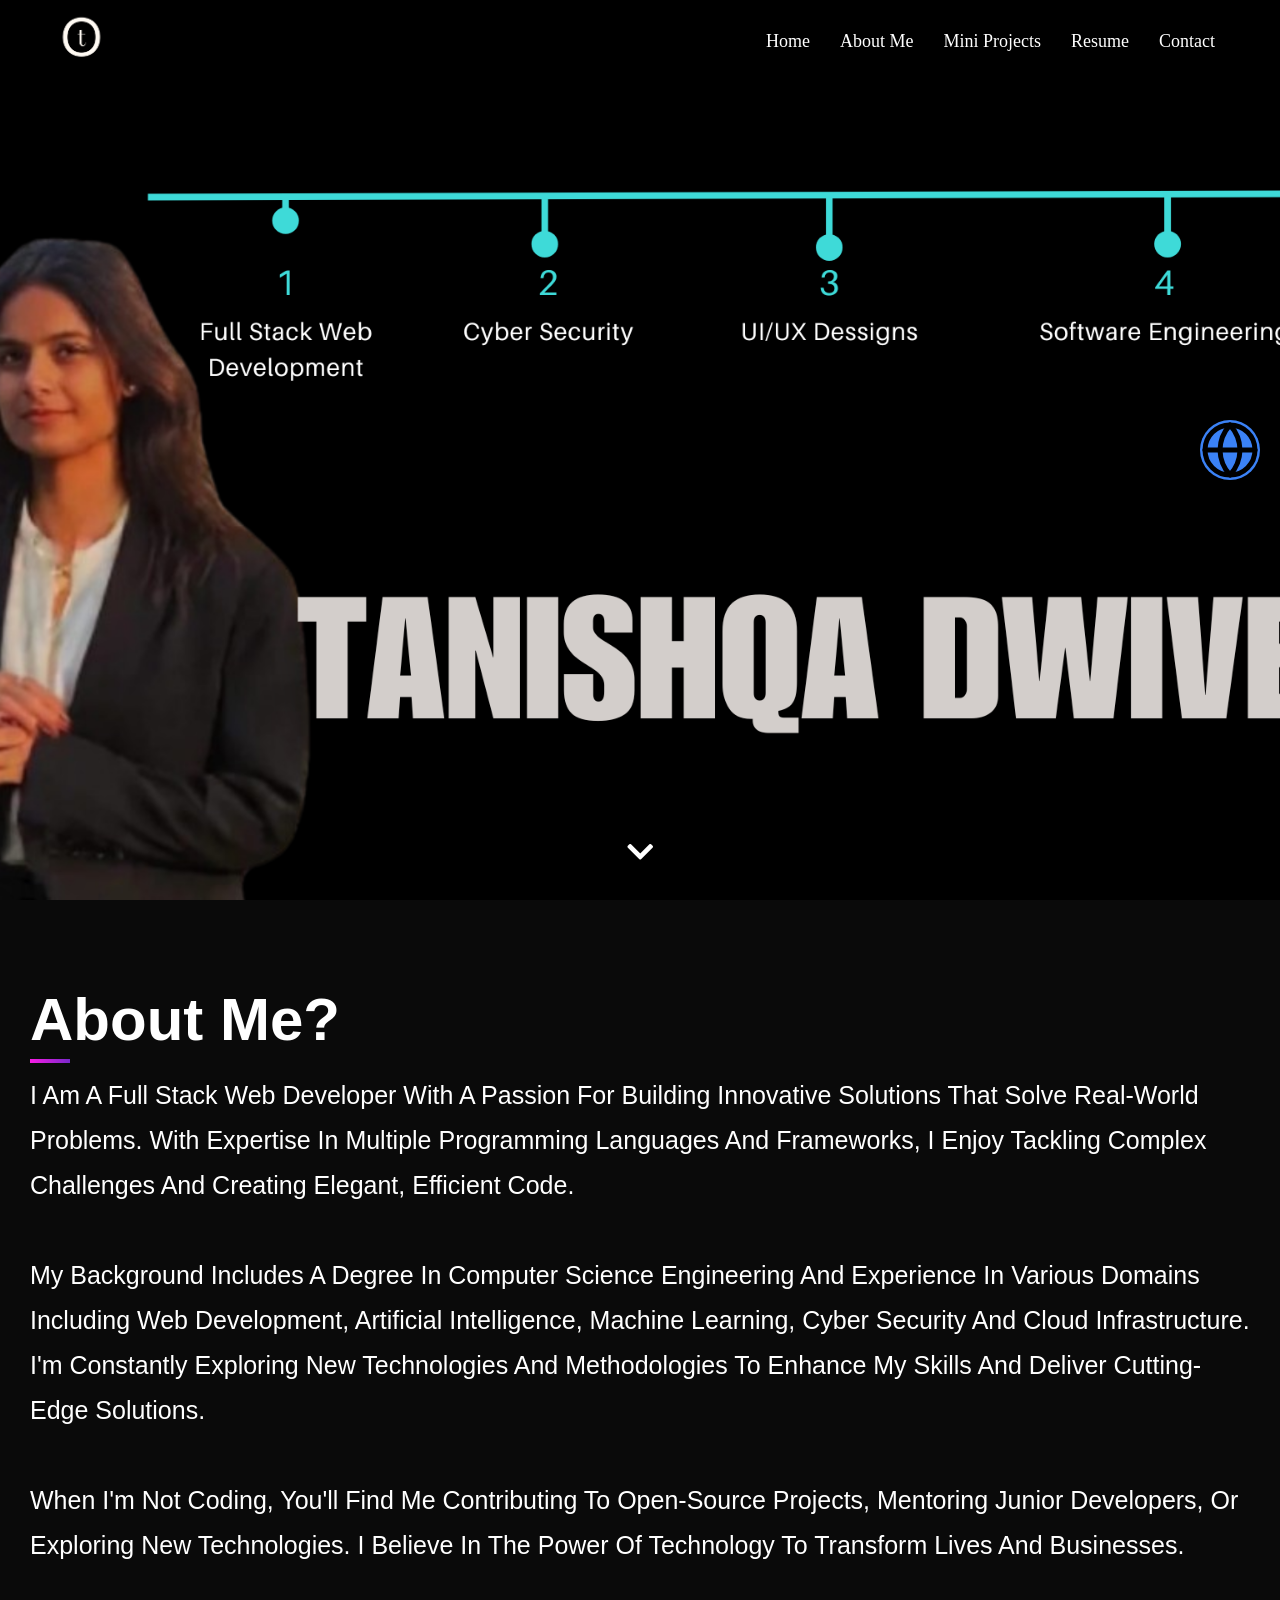
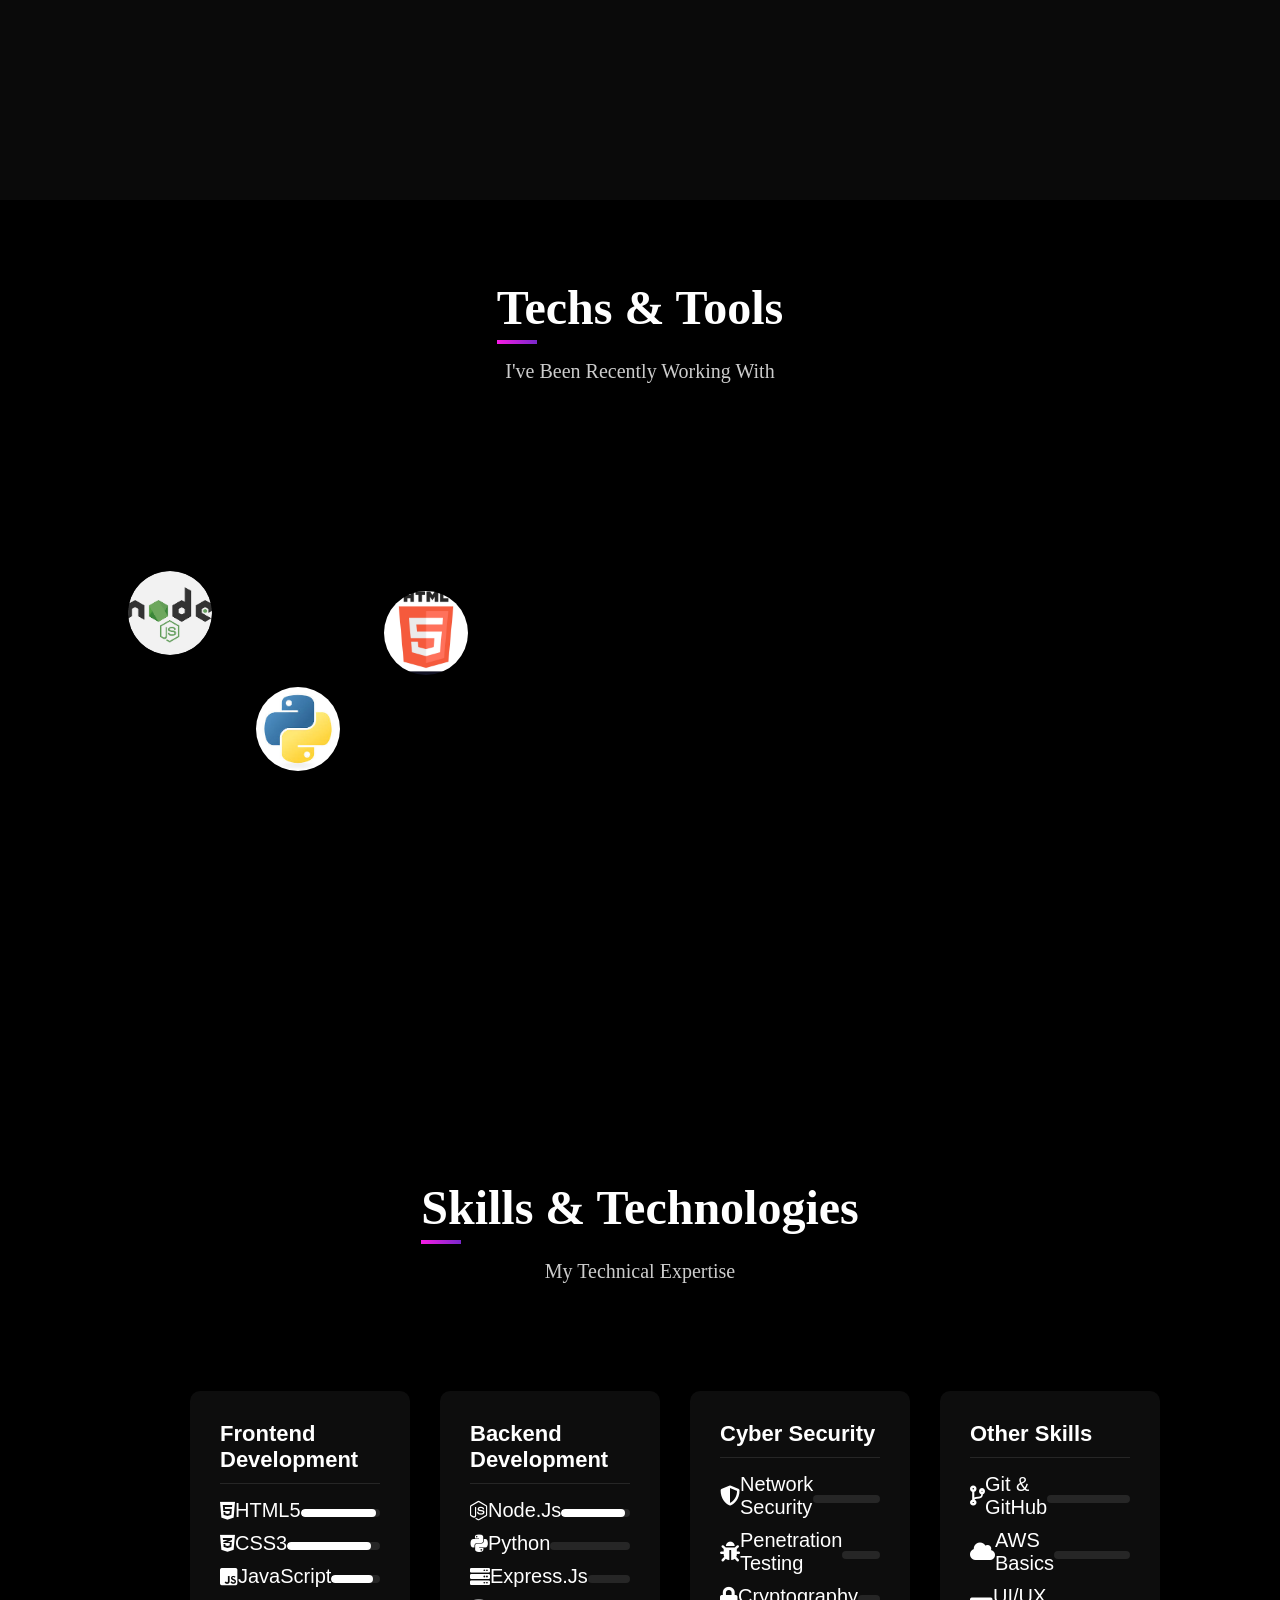
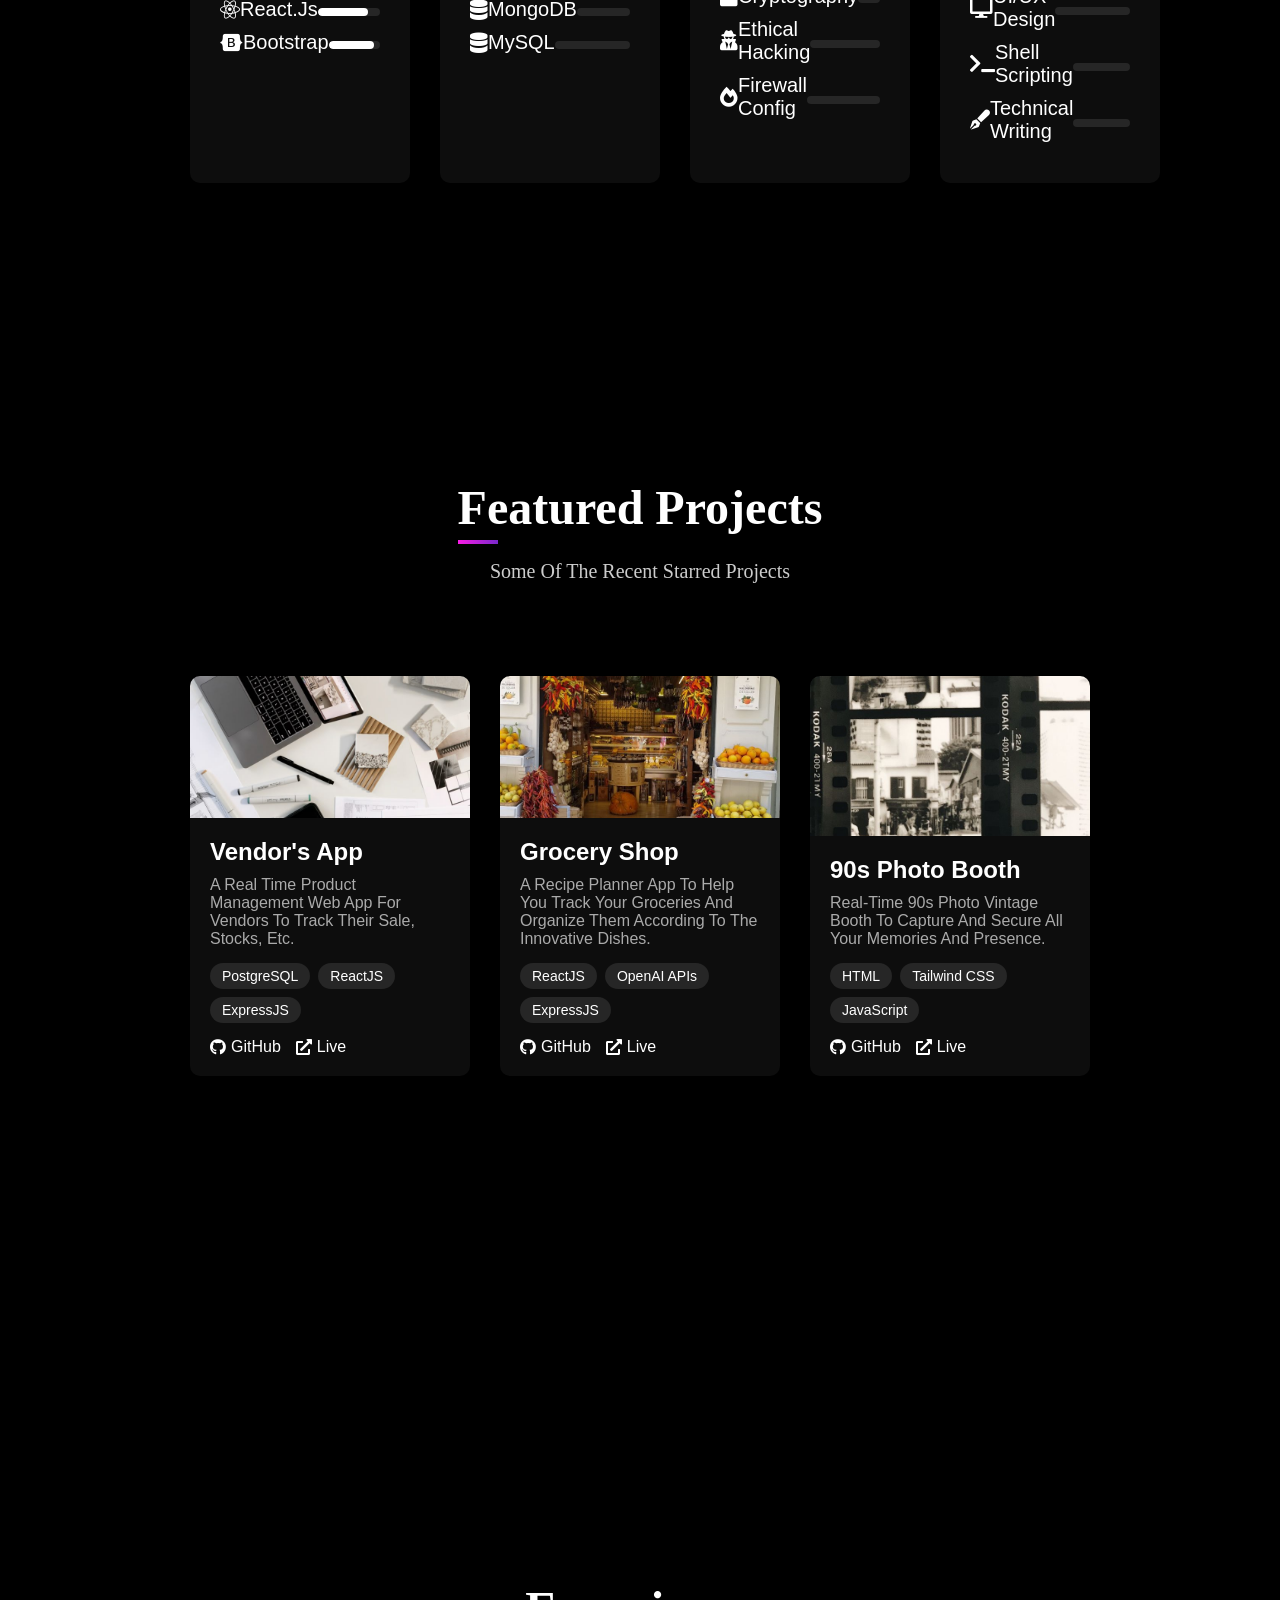
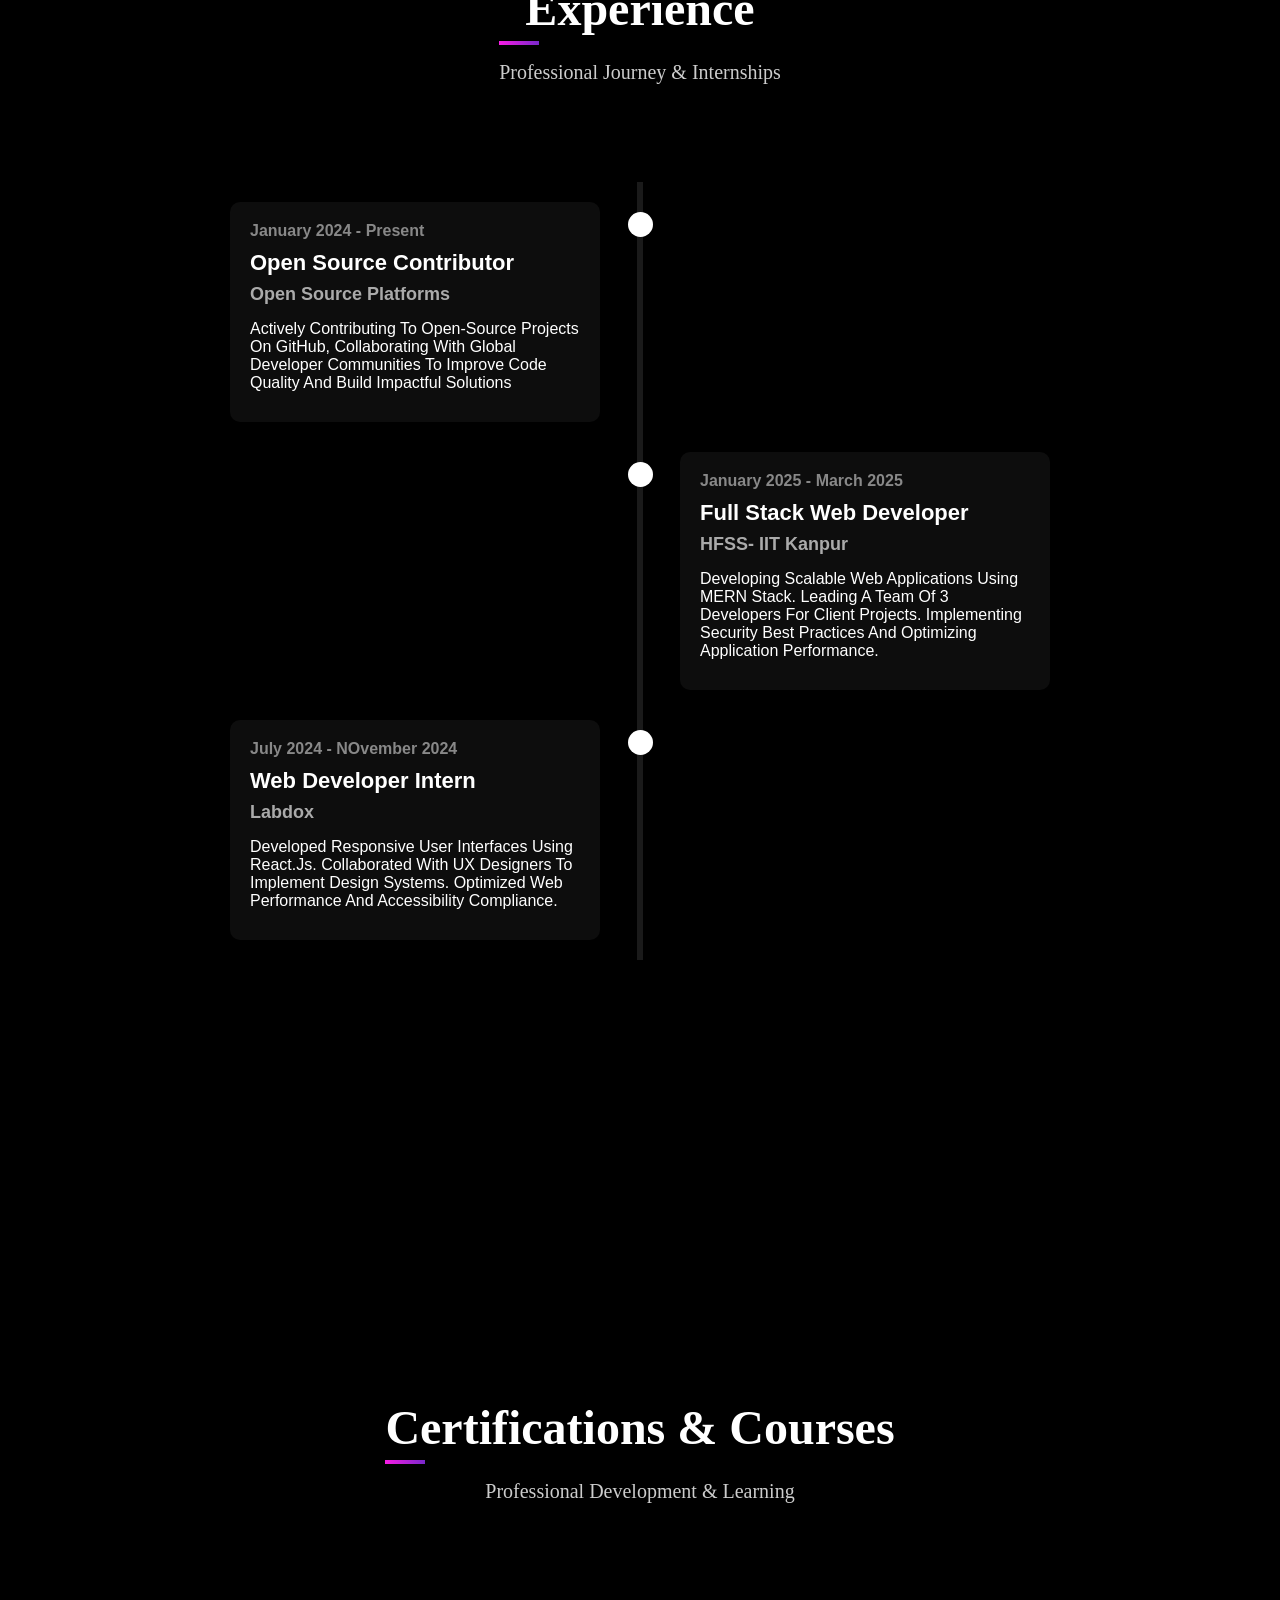
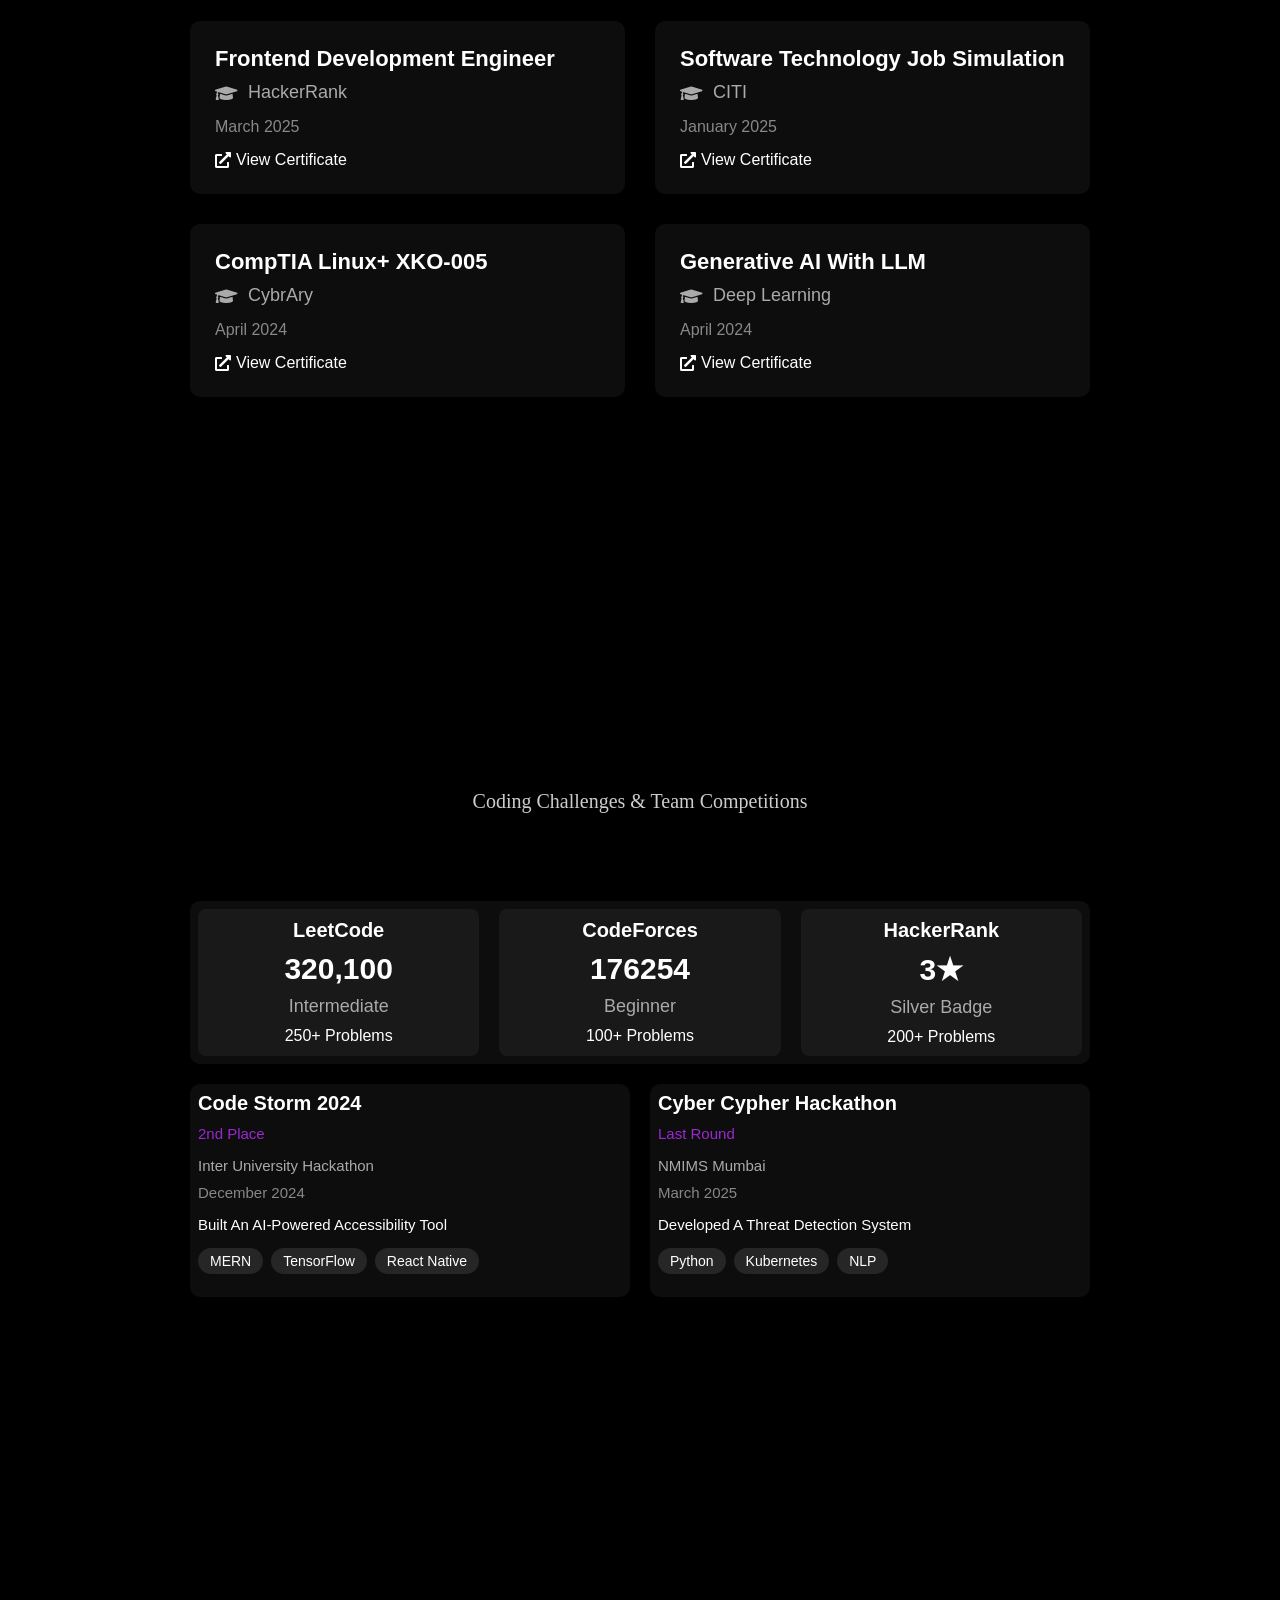
==== index.html @ 9877b894 "first" ====
<!DOCTYPE html> 
<html lang="en"> 
<head> 
<meta charset="UTF-8"> 
<meta name="viewport" content="width=device-width, initial-scale=1.0"> 
<title>Portfolio - Creative Developer</title> 
<link href="https://cdnjs.cloudflare.com/ajax/libs/font-awesome/5.15.4/css/all.min.css" rel="stylesheet"> 
<style> 
/* Reset and Base Styles */ 
:root { 
    --primary-color: #ffffff; 
    --accent-color: #ffffff; 
    --text-color: #ffffff; 
    --background-color: #000000; 
} 
* { 
    margin: 0; 
    padding: 0; 
    box-sizing: border-box; 
    transition: all 0.2s linear; 
    text-transform: capitalize; 
} 
html, body { 
    margin: 0; 
    padding: 0; 
    background-color: var(--background-color); 
    scroll-behavior: smooth; 
    font-family: 'Arial', sans-serif; 
    height: auto;
    /* overflow-x: hidden; */
    /* overflow-y: auto; */
    /* overflow-y: scroll; */
} 
body { 
    /* overflow-x: hidden;  */
    display: flex; 
    min-height: 100vh;
    flex-direction: column; 
    margin: 0;
    
} 

html { 
    font-size: 62.5%; 
    scroll-snap-type: y mandatory; 
} 
/* Sections */ 
section { 
    height: 100vh; 
    scroll-snap-align: start; 
    scroll-snap-stop: always; 
    display: flex; 
    justify-content: center; 
    align-items: center; 
    position: relative; 
    /* overflow: hidden;  */
} 
/* Navigation */ 
.header { 
    position: fixed; 
    top: 0; 
    left: 0; 
    width: 100%; 
    z-index: 1000; 
    background-color: rgba(0,0,0,0.7); 
} 
.navbar { 
    display: flex; 
    justify-content: space-between; 
    align-items: center; 
    padding: 1rem 5rem; 
} 
.logo img { 
    height: 6rem; 
    transition: transform 0.3s; 
} 
.logo img:hover { 
    transform: scale(1.1); 
} 
.nav-links { 
    display: flex; 
    list-style: none; 
} 
.nav-links li { 
    margin: 0 1.5rem; 
} 
.nav-links a { 
    color: var(--text-color); 
    text-decoration: none; 
    font-size: 1.8rem; 
    font-family: serif; 
    transition: color 0.3s; 
} 
.nav-links a:hover { 
    color: var(--accent-color); 
} 
/* Home Section */ 
.home-section { 
    background: url('on.png') no-repeat center center; 
    background-size: cover; 
    position: relative; 
} 
.scroll-indicator { 
    position: absolute; 
    bottom: 3rem; 
    left: 50%; 
    transform: translateX(-50%); 
    font-size: 3rem; 
    color: white; 
    cursor: pointer; 
    animation: bounce 2s infinite; 
} 
@keyframes bounce { 
    0%, 20%, 50%, 80%, 100% { transform: translateY(0); } 
    40% { transform: translateY(-10px); } 
    60% { transform: translateY(-5px); } 
} 

/*about me section*/
.aboutme {
  background-color: #0a0a0a;
  color: white;
  padding: 6rem 3rem;
  display: flex;
  flex-direction: column;
  justify-content: flex-start;
  align-items: flex-start;
  min-height: 100vh;
  font-family: Arial, Helvetica, sans-serif;
}

.section-heading {
  font-size: 6rem;
  font-weight: bold;
  margin-bottom: 1rem;
  margin-top: 2.5rem;
  position: relative;
}

.section-heading::after {
  content: "";
  display: block;
  width: 4rem;
  height: 4px;
  background: linear-gradient(to right, #f81ce5, #7928ca);
  margin-top: 0.5rem;
}

.about-text {
  font-size: 2.5rem;
  line-height: 1.8;
  /* max-width: 800px; */
}

.tech-section { 
    display: flex; 
    flex-direction: column; 
    justify-content: flex-start; 
    align-items: center; 
    padding-top: 80px; 
    background-color: var(--background-color); 
} 
.tech-title { 
    color: var(--text-color); 
    font-size: 4.8rem; 
    font-family: serif; 
    margin-bottom: 1.6rem; 
    opacity: 0; 
    transition: opacity 1s ease; 
} 

.tech-title::after {
  content: "";
  display: block;
  width: 4rem;
  height: 4px;
  background: linear-gradient(to right, #f81ce5, #7928ca);
  margin-top: 0.5rem;
}
.tech-subtitle { 
    color: #ccc; 
    font-size: 2rem; 
    font-family: serif; 
    margin-bottom: 4.8rem; 
    opacity: 0; 
    transition: opacity 1s ease; 
    transition-delay: 0.3s; 
} 
.show { 
    opacity: 1; 
} 
.icons-container { 
    position: relative; 
    height: 40rem; 
    width: 100%; 
    margin-top: 6rem; 
} 
.tech-icon { 
    position: absolute; 
    width: 8.4rem; 
    height: 8.4rem; 
    border-radius: 50%; 
    display: flex; 
    align-items: center; 
    justify-content: center; 
    transform: scale(0); 
    opacity: 0; 
} 
.tech-icon img { 
    width: 100%; 
    height: 100%; 
    border-radius: 50%; 
    object-fit: cover; 
} 
@keyframes popIn { 
    0% { transform: scale(0); opacity: 0; } 
    60% { transform: scale(1.2); opacity: 0.8; } 
    100% { transform: scale(1); opacity: 1; } 
} 
.pop { 
    animation: popIn 0.5s forwards; 
} 
.spinning-logo-container { 
    position: fixed; 
    top: 50%; 
    right: 20px; 
    transform: translateY(-50%); 
    z-index: 1000; 
    display:flex; 
    align-items: center; 
    gap: 20px; 
} 
.spinning-logo { 
    width: 60px; 
    height: 60px; 
    background-color: #3B82F6; 
    border-radius: 50%; 
    display: flex; 
    justify-content: center; 
    align-items: center; 
    cursor: pointer; 
    transition: transform 0.3s ease; 
    animation: spin 10s linear infinite; 
} 
.spinning-logo:hover { 
    transform: scale(1.1); 
} 
.dropdown-menu { 
    position: absolute; 
    right: 120%; 
    background-color: white; 
    border: 1px solid #E5E7EB; 
    border-radius: 8px; 
    box-shadow: 0 4px 6px rgba(0,0,0,0.1); 
    width: 250px; 
    padding: 10px; 
    opacity: 0; 
    visibility: hidden; 
    transition: opacity 0.3s ease, visibility 0.3s; 
} 
.spinning-logo-container:hover .dropdown-menu { 
    display: block; 
    opacity: 1; 
    visibility: visible; 
} 
.dropdown-menu button { 
    display: block; 
    width: 100%; 
    padding: 15px 20px; 
    margin: 5px 0; 
    border: none; 
    border-radius: 5px; 
    background-color: #f8f9fa; 
    color: #333; 
    font-size: 16px; 
    cursor: pointer; 
    transition: background-color 0.3s ease; 
} 
.dropdown-menu button:hover { 
    background-color: #e9ecef; 
} 
@keyframes spin { 
    from { rotate: 0deg; } 
    to { rotate: 360deg; } 
} 
.spinning-logo { 
    animation: spin 10s linear infinite; 
} 
.spinning-logo:hover { 
    transform: scale(1.1); 
}

/* New styles for additional sections */
.skills-section,
.projects-section,
.certifications-section{
    display: flex;
    flex-direction: column;
    justify-content: flex-start;
    align-items: center;
    padding-top: 80px;
    background-color: var(--background-color);
    margin-top: auto;
    margin-bottom: auto;
}

.experience-section {
    display: flex;
    flex-direction: column;
    align-items: center;
    padding-top: 120px;
    padding-bottom: 120px; /* Increased bottom padding */
    background-color: var(--background-color);
    width: 100%;
    min-height: auto; 
    overflow: visible;
    min-height: 180vh;
}

.competitions-section {
    display: flex;
    flex-direction: column;
    justify-content: flex-start;
    align-items: center;
    padding: 5rem 2rem; /* Add side padding for responsiveness */
    background-color: var(--background-color);
    padding-top: 90px;
    width: 100%;
    min-height: 120vh; /* Ensure full screen height */
    box-sizing: border-box;
}

.section-content {
    width: 100%;
    max-width: 1200px;
    display: flex;
    flex-direction: column;
    color: var(--text-color);
}

.skills-container {
    display: flex;
    justify-content: center;
    align-items: center;
    padding: 2rem;
}

.skills-grid {
    display: grid;
    grid-template-columns: repeat(4, minmax(220px, 1fr));
    gap: 3rem;
    /* margin-top: 2rem; */
    margin: 2rem auto; /* auto centers it horizontally */
    max-width: 1200px;
    width: 100%;
}

.skill-category {
    background: rgba(255, 255, 255, 0.05);
    border-radius: 1rem;
    padding: 3rem;
    transition: transform 0.3s;
}

.skill-category:hover {
    transform: translateY(-5px);
    box-shadow: 0 10px 20px rgba(204, 7, 178, 0.2);
}

.skill-category h3 {
    font-size: 2.2rem;
    margin-bottom: 1.5rem;
    border-bottom: 1px solid rgba(255,255,255,0.1);
    padding-bottom: 1rem;
}

.skill-list {
    list-style: none;
}

.skill-list li {
    font-size: 2rem;
    margin: 1rem 0;
    display: flex;
    align-items: center;
}

.skill-list li i {
    /* margin-right: 1rem; */
    color: var(--accent-color);
}

.project-grid {
    display: grid;
    grid-template-columns: repeat(3, 1fr);
    gap: 3rem;
    margin-top: 0.5rem;
    margin-bottom: 5rem;
}

.project-card {
    background: rgba(255, 255, 255, 0.05);
    border-radius: 1rem;
    overflow: hidden;
    transition: transform 0.3s;
    height: 40rem;
    display: flex;
    flex-direction: column;
}

.project-card:hover {
    transform: scale(1.03);
    box-shadow: 0 0 25px rgba(255, 0, 0, 0.2);
    transition: transform 0.8s ease, box-shadow 0.8s ease;
}

.project-image {
    height: 20rem;
    overflow: hidden;
}

.project-image img {
    width: 100%;
    height: 100%;
    object-fit: cover;
    transition: transform 0.5s;
}

.project-card:hover .project-image img {
    transform: scale(1.1);
}

.project-info {
    padding: 2rem;
    flex-grow: 1;
    display: flex;
    flex-direction: column;
}

.project-title {
    font-size: 2.4rem;
    margin-bottom: 1rem;
}

.project-description {
    font-size: 1.6rem;
    color: #aaa;
    margin-bottom: 1.5rem;
    flex-grow: 1;
}

.project-tech {
    display: flex;
    flex-wrap: wrap;
    gap: 0.8rem;
}

.tech-tag {
    background: rgba(255, 255, 255, 0.1);
    border-radius: 2rem;
    padding: 0.5rem 1.2rem;
    font-size: 1.4rem;
}

.project-links {
    margin-top: 1.5rem;
    display: flex;
    gap: 1.5rem;
}

.project-links a {
    color: var(--accent-color);
    font-size: 1.6rem;
    text-decoration: none;
    display: flex;
    align-items: center;
}

.project-links a i {
    margin-right: 0.5rem;
}

.cert-grid {
    display: grid;
    grid-template-columns: repeat(2, 1fr);
    gap: 3rem;
    margin-top: 3rem;
}

.cert-card {
    background: rgba(255, 255, 255, 0.05);
    border-radius: 1rem;
    padding: 2.5rem;
    transition: transform 0.3s;
    display: flex;
    flex-direction: column;
}

.cert-card:hover {
    transform: translateY(-5px);
    box-shadow: 0 10px 20px rgba(0, 0, 0, 0.2);
}

.cert-title {
    font-size: 2.2rem;
    margin-bottom: 1rem;
}

.cert-issuer {
    font-size: 1.8rem;
    color: #aaa;
    margin-bottom: 1.5rem;
    display: flex;
    align-items: center;
}

.cert-issuer i {
    margin-right: 1rem;
}

.cert-date {
    font-size: 1.6rem;
    color: #888;
    margin-bottom: 1.5rem;
}

.cert-link {
    margin-top: auto;
}

.cert-link a {
    color: var(--accent-color);
    font-size: 1.6rem;
    text-decoration: none;
    display: flex;
    align-items: center;
}

.cert-link a i {
    margin-right: 0.5rem;
}

.timeline {
    position: relative;
    max-width: 1200px;
    margin: 4rem auto 0;
    margin-top: 1rem;
}

.timeline::after {
    content: '';
    position: absolute;
    width: 0.6rem;
    background-color: rgba(255, 255, 255, 0.1);
    top: 0;
    bottom: 0;
    left: 50%;
    margin-left: -0.3rem;
}

.timeline-item {
    padding: 1rem 4rem;
    position: relative;
    width: 50%;
    opacity: 0;
    transform: translateX(-30px);
    transition: all 0.5s ease;
    margin-bottom: 1rem;
    margin-top: 1rem;
}

.timeline-item.show-timeline {
    opacity: 1;
    transform: translateX(0);
}

.timeline-item::after {
    content: '';
    position: absolute;
    width: 2.5rem;
    height: 2.5rem;
    background-color: var(--accent-color);
    border-radius: 50%;
    top: 2rem;
    bottom: auto;
    z-index: 1;
}

.timeline-item.left {
    left: 0;
    transform: translateX(0);
}

.timeline-item.right {
    left: 50%;
    transform: translateX(0);
}

.timeline-item.left::after {
    right: -1.25rem;
}

.timeline-item.right::after {
    left: -1.25rem;
}

.timeline-content {
    padding: 2rem;
    background-color: rgba(255, 255, 255, 0.05);
    border-radius: 1rem;
    position: relative;
}

.timeline-date {
    font-size: 1.6rem;
    color: #888;
    margin-bottom: 1rem;
}

.timeline-title {
    font-size: 2.2rem;
    margin-bottom: 0.8rem;
}

.timeline-company {
    font-size: 1.8rem;
    color: #aaa;
    margin-bottom: 1.5rem;
}

.timeline-description {
    font-size: 1.6rem;
    margin-bottom: 1rem;
}

.hackathon-grid {
    display: grid;
    grid-template-columns: repeat(2, 1fr);
    gap: 2rem;
    margin-top: 2rem;
}

.hackathon-card {
    background: rgba(255, 255, 255, 0.05);
    border-radius: 1rem;
    padding: 0.8rem;
    transition: transform 0.3s;
}

.hackathon-card:hover {
    transform: translateY(-5px);
    box-shadow: 0 10px 20px rgba(0, 0, 0, 0.2);
}

.hackathon-title {
    font-size: 2rem;
    margin-bottom: 1rem;
}

.hackathon-position {
    font-size: 1.5rem;
    color: #9b28d0;
    margin-bottom: 1.5rem;
}

.hackathon-organizer {
    font-size: 1.5rem;
    color: #aaa;
    margin-bottom: 1rem;
}

.hackathon-date {
    font-size: 1.5rem;
    color: #888;
    margin-bottom: 1.5rem;
}

.hackathon-description {
    font-size: 1.5rem;
    margin-bottom: 1.5rem;
}

.hackathon-tech {
    display: flex;
    flex-wrap: wrap;
    gap: 0.8rem;
    margin-bottom: 1.5rem;
}

.competitive-stats {
    background: rgba(255, 255, 255, 0.05);
    border-radius: 1rem;
    padding: 0.8rem;
    margin-top: 0rem;
    display: grid;
    grid-template-columns: repeat(3, 1fr);
    gap: 2rem;
}

.platform-card {
    padding: 1rem;
    border-radius: 0.8rem;
    background: rgba(255, 255, 255, 0.05);
    text-align: center;
}

.platform-name {
    font-size: 2rem;
    margin-bottom: 1rem;
}

.platform-rating {
    font-size: 3rem;
    font-weight: bold;
    margin-bottom: 1rem;
}

.platform-rank {
    font-size: 1.8rem;
    color: #aaa;
    margin-bottom: 1rem;
}

.platform-solved {
    font-size: 1.6rem;
}

.fade-in {
    opacity: 0;
    transform: translateY(20px);
    transition: opacity 1s ease, transform 1s ease;
}

.fade-in.show {
    opacity: 1;
    transform: translateY(0);
}

.section-header {
    text-align: center;
    margin-bottom: 4rem;
}

.section-content {
    width: 100%;
    max-width: 900px;
    padding-bottom: 80px; /* Optional: add spacing at the bottom */
}
/* Progress bar for skills */
.skill-progress {
    width: 100%;
    height: 0.8rem;
    background-color: rgba(255, 255, 255, 0.1);
    border-radius: 0.4rem;
    margin-top: 0.5rem;
    overflow: hidden;
}

.progress-bar {
    height: 100%;
    background-color: var(--accent-color);
    border-radius: 0.4rem;
    transition: width 1.5s ease-in-out;
}


</style> 
</head> 
<body> 
<header class="header fixed-top"> 
<nav class="navbar"> 
    <div class="logo"> 
        <a href="#home"> 
            <img src="space.png" alt="Logo"> 
        </a> 
    </div> 
    <ul class="nav-links"> 
        <li><a href="#home">Home</a></li> 
        <li><a href="#aboutme">About me</a></li> 
        <li><a href="work.html">Mini Projects</a></li>
        <li><a href="dive.html">Resume</a></li>
        <li><a href="contact.html">Contact</a></li> 
    </ul> 
</nav> 
</header> 
<section id="home" class="home-section" style="background: url('final\ intro.png') no-repeat center center; background-size: cover;">
    <div class="scroll-indicator" onclick="scrollToNextSection()"> 
        <i class="fas fa-chevron-down"></i> 
    </div>
</section> 
<section id="aboutme" class="aboutme"> 
    <div class="content">
        <h2 class="section-heading">About Me?</h2>
        <p class="about-text">
          I am a Full Stack Web Developer with a passion for building innovative solutions that solve real-world problems. With expertise in multiple programming languages and frameworks, I enjoy tackling complex challenges and creating elegant, efficient code.
          <br><br>
          My background includes a degree in Computer Science Engineering and experience in various domains including web development, artificial intelligence, machine learning, cyber security and cloud infrastructure. I'm constantly exploring new technologies and methodologies to enhance my skills and deliver cutting-edge solutions.
          <br><br>
          When I'm not coding, you'll find me contributing to open-source projects, mentoring junior developers, or exploring new technologies. I believe in the power of technology to transform lives and businesses.
        </p>
</div> 
</section> 
<section id="work" class="tech-section"> 
<h1 class="tech-title">Techs & Tools</h1> 
<p class="tech-subtitle">I've been recently working with</p> 
<div class="icons-container" id="iconsContainer"></div> 
</section> 

<!-- Skills Section -->
<section id="skills" class="skills-section">
    <div class="section-header">
        <h1 class="tech-title fade-in">Skills & Technologies</h1>
        <p class="tech-subtitle fade-in">My technical expertise</p>
    </div>
    <div class="section-content">
        <div class="skills-grid">
            <div class="skill-category fade-in">
                <h3>Frontend Development</h3>
                <ul class="skill-list">
                    <li><i class="fab fa-html5"></i> HTML5
                        <div class="skill-progress">
                            <div class="progress-bar" style="width: 0%;"></div>
                        </div>
                    </li>
                    <li><i class="fab fa-css3-alt"></i> CSS3
                        <div class="skill-progress">
                            <div class="progress-bar" style="width: 0%;"></div>
                        </div>
                    </li>
                    <li><i class="fab fa-js-square"></i> JavaScript
                        <div class="skill-progress">
                            <div class="progress-bar" style="width: 0%;"></div>
                        </div>
                    </li>
                    <li><i class="fab fa-react"></i> React.js
                        <div class="skill-progress">
                            <div class="progress-bar" style="width: 0%;"></div>
                        </div>
                    </li>
                    <li><i class="fab fa-bootstrap"></i> Bootstrap
                        <div class="skill-progress">
                            <div class="progress-bar" style="width: 0%;"></div>
                        </div>
                    </li>
                </ul>
            </div>
            <div class="skill-category fade-in">
                <h3>Backend Development</h3>
                <ul class="skill-list">
                    <li><i class="fab fa-node-js"></i> Node.js
                        <div class="skill-progress">
                            <div class="progress-bar" style="width: 0%;"></div>
                        </div>
                    </li>
                    <li><i class="fab fa-python"></i> Python
                        <div class="skill-progress">
                            <div class="progress-bar" style="width: 0%;"></div>
                        </div>
                    </li>
                    <li><i class="fas fa-server"></i> Express.js
                        <div class="skill-progress">
                            <div class="progress-bar" style="width: 0%;"></div>
                        </div>
                    </li>
                    <li><i class="fas fa-database"></i> MongoDB
                        <div class="skill-progress">
                            <div class="progress-bar" style="width: 0%;"></div>
                        </div>
                    </li>
                    <li><i class="fas fa-database"></i> MySQL
                        <div class="skill-progress">
                            <div class="progress-bar" style="width: 0%;"></div>
                        </div>
                    </li>
                </ul>
            </div>
            <div class="skill-category fade-in">
                <h3>Cyber Security</h3>
                <ul class="skill-list">
                    <li><i class="fas fa-shield-alt"></i> Network Security
                        <div class="skill-progress">
                            <div class="progress-bar" style="width: 0%;"></div>
                        </div>
                    </li>
                    <li><i class="fas fa-bug"></i> Penetration Testing
                        <div class="skill-progress">
                            <div class="progress-bar" style="width: 0%;"></div>
                        </div>
                    </li>
                    <li><i class="fas fa-lock"></i> Cryptography
                        <div class="skill-progress">
                            <div class="progress-bar" style="width: 0%;"></div>
                        </div>
                    </li>
                    <li><i class="fas fa-user-secret"></i> Ethical Hacking
                        <div class="skill-progress">
                            <div class="progress-bar" style="width: 0%;"></div>
                        </div>
                    </li>
                    <li><i class="fas fa-fire-alt"></i> Firewall Config
                        <div class="skill-progress">
                            <div class="progress-bar" style="width: 0%;"></div>
                        </div>
                    </li>
                </ul>
            </div>
            <div class="skill-category fade-in">
                <h3>Other Skills</h3>
                <ul class="skill-list">
                    <li><i class="fas fa-code-branch"></i> Git & GitHub
                        <div class="skill-progress">
                            <div class="progress-bar" style="width: 0%;"></div>
                        </div>
                    </li>
                    <li><i class="fas fa-cloud"></i> AWS Basics
                        <div class="skill-progress">
                            <div class="progress-bar" style="width: 0%;"></div>
                        </div>
                    </li>
                    <li><i class="fas fa-desktop"></i> UI/UX Design
                        <div class="skill-progress">
                            <div class="progress-bar" style="width: 0%;"></div>
                        </div>
                    </li>
                    <li><i class="fas fa-terminal"></i> Shell Scripting
                        <div class="skill-progress">
                            <div class="progress-bar" style="width: 0%;"></div>
                        </div>
                    </li>
                    <li><i class="fas fa-pen-fancy"></i> Technical Writing
                        <div class="skill-progress">
                            <div class="progress-bar" style="width: 0%;"></div>
                        </div>
                    </li>
                </ul>
            </div>
        </div>
    </div>
</section>

<!-- Projects Section -->
<section id="projects" class="projects-section">
    <div class="section-header">
        <h1 class="tech-title fade-in"> Featured Projects</h1>
        <p class="tech-subtitle fade-in">Some of the recent starred projects</p>
    </div>
    <div class="section-content">
        <div class="project-grid">
            <div class="project-card fade-in">
                <div class="project-image">
                    <img src="/logo/product.jpeg" alt="SecureNet Project">
                </div>
                <div class="project-info">
                    <h3 class="project-title">Vendor's App</h3>
                    <p class="project-description">A real time product management web app for vendors to track their sale, stocks, etc.</p>
                    <div class="project-tech">
                        <span class="tech-tag">PostgreSQL</span>
                        <span class="tech-tag">ReactJS</span>
                        <span class="tech-tag">ExpressJS</span>
                    </div>
                    <div class="project-links">
                        <a href="https://github.com/tanishqa107/product-management-app"><i class="fab fa-github"></i> GitHub</a>
                        <a href="https://product-management-app-six.vercel.app/"><i class="fas fa-external-link-alt"></i> Live</a>
                    </div>
                </div>
            </div>
            <div class="project-card fade-in">
                <div class="project-image">
                    <img src="/logo/grocery.jpeg" alt="DevConnect Project">
                </div>
                <div class="project-info">
                    <h3 class="project-title">Grocery Shop</h3>
                    <p class="project-description">A recipe planner app to help you track your groceries and organize them according to the innovative dishes.</p>
                    <div class="project-tech">
                        <span class="tech-tag">ReactJS</span>
                        <span class="tech-tag">OpenAI APIs</span>
                        <span class="tech-tag">ExpressJS</span>
                    </div>
                    <div class="project-links">
                        <a href="https://github.com/tanishqa107/grocery-shop"><i class="fab fa-github"></i> GitHub</a>
                        <a href="https://grocery-shop-two-kappa.vercel.app/"><i class="fas fa-external-link-alt"></i> Live</a>
                    </div>
                </div>
            </div>
            <div class="project-card fade-in">
                <div class="project-image">
                    <img src="/logo/photo.jpeg" alt="CryptoTracker Project">
                </div>
                <div class="project-info">
                    <h3 class="project-title">90s Photo Booth</h3>
                    <p class="project-description">Real-time 90s photo vintage booth to capture and secure all your memories and presence.</p>
                    <div class="project-tech">
                        <span class="tech-tag">HTML</span>
                        <span class="tech-tag">Tailwind CSS</span>
                        <span class="tech-tag">JavaScript</span>
                    </div>
                    <div class="project-links">
                        <a href="https://github.com/tanishqa107/Photo-Booth"><i class="fab fa-github"></i> GitHub</a>
                        <a href="https://photo-booth-rho.vercel.app/"><i class="fas fa-external-link-alt"></i> Live</a>
                    </div>
                </div>
            </div>
        </div>
    </div>
</section>

<!-- Experience Section -->
<section id="experience" class="experience-section">
    <div class="section-header">
        <h1 class="tech-title fade-in">Experience</h1>
        <p class="tech-subtitle fade-in">Professional journey & internships</p>
    </div>
    <div class="section-content">
        <div class="timeline">
            <div class="timeline-item left">
                <div class="timeline-content">
                    <h3 class="timeline-date">January 2024 - Present</h3>
                    <h2 class="timeline-title">Open Source Contributor</h2>
                    <h3 class="timeline-company">Open Source platforms</h3>
                    <p class="timeline-description">Actively contributing to open-source projects on GitHub, collaborating with global developer communities to improve code quality and build impactful solutions</p>
                </div>
            </div>
            <div class="timeline-item right">
                <div class="timeline-content">
                    <h3 class="timeline-date">January 2025 - March 2025</h3>
                    <h2 class="timeline-title">Full Stack Web Developer</h2>
                    <h3 class="timeline-company">HFSS- IIT Kanpur</h3>
                    <p class="timeline-description">Developing scalable web applications using MERN stack. Leading a team of 3 developers for client projects. Implementing security best practices and optimizing application performance.</p>
                </div>
            </div>
            <div class="timeline-item left">
                <div class="timeline-content">
                    <h3 class="timeline-date">July 2024 - NOvember 2024</h3>
                    <h2 class="timeline-title">Web Developer Intern</h2>
                    <h3 class="timeline-company">Labdox</h3>
                    <p class="timeline-description">Developed responsive user interfaces using React.js. Collaborated with UX designers to implement design systems. Optimized web performance and accessibility compliance.</p>
                </div>
            </div>
        </div>
    </div>
</section>

<!-- Certifications Section -->
<section id="certifications" class="certifications-section">
    <div class="section-header">
        <h1 class="tech-title fade-in">Certifications & Courses</h1>
        <p class="tech-subtitle fade-in">Professional development & learning</p>
    </div>
    <div class="section-content">
        <div class="cert-grid">
            <div class="cert-card fade-in">
                <h3 class="cert-title">Frontend Development Engineer</h3>
                <p class="cert-issuer"><i class="fas fa-graduation-cap"></i>HackerRank</p>
                <p class="cert-date">March 2025</p>
                <div class="cert-link">
                    <a href="logo/hackerrank.pdf"><i class="fas fa-external-link-alt"></i> View Certificate</a>
                </div>
            </div>
            <div class="cert-card fade-in">
                <h3 class="cert-title">Software Technology Job Simulation</h3>
                <p class="cert-issuer"><i class="fas fa-graduation-cap"></i>CITI</p>
                <p class="cert-date">January 2025</p>
                <div class="cert-link">
                    <a href="logo/software.pdf"><i class="fas fa-external-link-alt"></i> View Certificate</a>
                </div>
            </div>
            <div class="cert-card fade-in">
                <h3 class="cert-title">CompTIA Linux+ XKO-005</h3>
                <p class="cert-issuer"><i class="fas fa-graduation-cap"></i>CybrAry</p>
                <p class="cert-date">April 2024</p>
                <div class="cert-link">
                    <a href="logo/sysadmin.pdf"><i class="fas fa-external-link-alt"></i> View Certificate</a>
                </div>
            </div>
            <div class="cert-card fade-in">
                <h3 class="cert-title">Generative AI with LLM</h3>
                <p class="cert-issuer"><i class="fas fa-graduation-cap"></i>Deep Learning</p>
                <p class="cert-date">April 2024</p>
                <div class="cert-link">
                    <a href="logo/8.pdf"><i class="fas fa-external-link-alt"></i> View Certificate</a>
                </div>
            </div>
        </div>
    </div>
</section>

<!-- Competitions Section -->
<section id="competitions" class="competitions-section">
    <div class="section-header">
        <h1 class="tech-title fade-in">Competitive Programming & Hackathons</h1>
        <p class="tech-subtitle fade-in">Coding challenges & team competitions</p>
    </div>
    <div class="section-content">
        <div class="competitive-stats fade-in">
            <div class="platform-card">
                <h3 class="platform-name">LeetCode</h3>
                <p class="platform-rating">320,100</p>
                <p class="platform-rank">Intermediate</p>
                <p class="platform-solved">250+ Problems</p>
            </div>
            <div class="platform-card">
                <h3 class="platform-name">CodeForces</h3>
                <p class="platform-rating">176254</p>
                <p class="platform-rank">Beginner</p>
                <p class="platform-solved">100+ Problems</p>
            </div>
            <div class="platform-card">
                <h3 class="platform-name">HackerRank</h3>
                <p class="platform-rating">3★</p>
                <p class="platform-rank">Silver Badge</p>
                <p class="platform-solved">200+ Problems</p>
            </div>
        </div>
        
        <div class="hackathon-grid">
            <div class="hackathon-card fade-in">
                <h3 class="hackathon-title">Code Storm 2024</h3>
                <p class="hackathon-position">2nd Place</p>
                <p class="hackathon-organizer">Inter University Hackathon</p>
                <p class="hackathon-date">December 2024</p>
                <p class="hackathon-description">Built an AI-powered accessibility tool</p>
                <div class="hackathon-tech">
                    <span class="tech-tag">MERN</span>
                    <span class="tech-tag">TensorFlow</span>
                    <span class="tech-tag">React Native</span>
                </div>
            </div>
            <div class="hackathon-card fade-in">
                <h3 class="hackathon-title">Cyber Cypher Hackathon</h3>
                <p class="hackathon-position">Last Round</p>
                <p class="hackathon-organizer">NMIMS Mumbai</p>
                <p class="hackathon-date">March 2025</p>
                <p class="hackathon-description">Developed a threat detection system</p>
                <div class="hackathon-tech">
                    <span class="tech-tag">Python</span>
                    <span class="tech-tag">Kubernetes</span>
                    <span class="tech-tag">NLP</span>
                </div>
            </div>
            <!-- <div style="height: 10px;"></div> -->
        </div>
    </div>
</section>

<div class="spinning-logo-container"> 
<div class="spinning-logo"> 
    <svg xmlns="http://www.w3.org/2000/svg" viewBox="0 0 24 24" fill="none" stroke="currentColor" stroke-width="2" stroke-linecap="round" stroke-linejoin="round"> 
        <circle cx="12" cy="12" r="10"></circle> 
        <line x1="2" y1="12" x2="22" y2="12"></line> 
        <path d="M12 2a15.3 15.3 0 0 1 4 10 15.3 15.3 0 0 1-4 10 15.3 15.3 0 0 1-4-10 15.3 15.3 0 0 1 4-10z"></path> 
    </svg> 
</div> 
<div class="dropdown-menu"> 
    <button onclick="window.location.href='work.html'">Works</button> 
    <button onclick="window.location.href='write.html'">Writings</button> 
    <button onclick="window.location.href='dive.html'">Dive In</button> 
    
</div> 
</div> 
<script> 
// Smooth Scrolling and Section Navigation 
let isScrolling = false; 
let currentSection = 0; 
const sections = document.querySelectorAll("section"); 
function scrollToSection(index) { 
    if (index >= 0 && index < sections.length) { 
        isScrolling = true; 
        sections[index].scrollIntoView({ behavior: "smooth" }); 
        currentSection = index; 
        // Reset scrolling flag after animation 
        setTimeout(() => { 
            isScrolling = false; 
        }, 2000); 
    } 
} 
// Handle mouse wheel scrolling 
// document.addEventListener("wheel", function(e) { 
//     if (isScrolling) return; 
//     if (e.deltaY > 0 && currentSection < sections.length - 1) { 
//         scrollToSection(currentSection + 1); 
//     } else if (e.deltaY < 0 && currentSection > 0) { 
//         scrollToSection(currentSection - 1); 
//     } 
//     e.preventDefault(); 
// }, { passive: false }); 
// Handle keyboard navigation 
// document.addEventListener("keydown", function(e) { 
//     if (isScrolling) return; 
//     if ((e.key === "ArrowDown" || e.key === "PageDown") && currentSection < sections.length - 1) { 
//         scrollToSection(currentSection + 1); 
//         e.preventDefault(); 
//     } else if ((e.key === "ArrowUp" || e.key === "PageUp") && currentSection > 0) { 
//         scrollToSection(currentSection - 1); 
//         e.preventDefault(); 
//     } 
// }); 
// Update scroll indicator click handler 
function scrollToNextSection() { 
    if (!isScrolling && currentSection < sections.length - 1) { 
        scrollToSection(currentSection + 1); 
    } 
} 
// Add this to handle the initial section on page load 
document.addEventListener("DOMContentLoaded", function() { 
    // Set initial section based on scroll position 
    currentSection = Math.round(window.scrollY / window.innerHeight); 
    // Update scroll position to snap to nearest section 
    scrollToSection(currentSection); 
}); 
// Laptop Animation Intersection Observer 
const observerOptions = { 
    root: null, 
    rootMargin: '0px', 
    threshold: 0.3 
}; 
const observer = new IntersectionObserver((entries) => { 
    entries.forEach(entry => { 
        if (entry.isIntersecting) { 
            entry.target.classList.add('active'); 
        } else { 
            entry.target.classList.remove('active'); 
        } 
    }); 
}, observerOptions); 
const laptop = document.querySelector('.laptop'); 
if (laptop) { 
    observer.observe(laptop); 
} 
// Tech icons configuration 
const techIcons = [ 
    { name: 'Node.js', imgSrc: './logo/node.png', position: { left: '10%', top: '20%' }, delay: 500 }, 
    { name: 'Python', imgSrc: './logo/py.jpg', position: { left: '20%', bottom: '30%' }, delay: 800 }, 
    { name: 'HTML', imgSrc: './logo/html.jpg', position: { left: '30%', top: '25%' }, delay: 1100 }, 
    { name: 'CSS', imgSrc: './logo/css.png', position: { left: '40%', bottom: '25%' }, delay: 1400 }, 
    { name: 'GitHub', imgSrc: './logo/hub.png', position: { left: '50%', top: '35%' }, delay: 1700 }, 
    { name: 'React', imgSrc: './logo/react.png', position: { right: '35%', bottom: '25%' }, delay: 2000 }, 
    { name: 'Mongo', imgSrc: './logo/mongo.png', position: { right: '30%', top: '25%' }, delay: 2300 }, 
    { name: 'Express', imgSrc: './logo/ex.png', position: { right: '20%', bottom: '30%' }, delay: 2600 }, 
    { name: 'JavaScript', imgSrc: './logo/js.png', position: { right: '10%', top: '20%' }, delay: 2900 } 
]; 
// Create and animate tech icons 
const techSection = document.querySelector('.tech-section'); 
const iconsContainer = document.getElementById('iconsContainer'); 
const techObserver = new IntersectionObserver((entries) => { 
    entries.forEach(entry => { 
        if (entry.isIntersecting) { 
            // Reset previous icons if any 
            iconsContainer.innerHTML = ''; 
            // Show title and subtitle 
            const techTitle = document.querySelector('.tech-title'); 
            const techSubtitle = document.querySelector('.tech-subtitle'); 
            techTitle.classList.remove('show'); 
            techSubtitle.classList.remove('show'); 
            // Force reflow to restart animation 
            void techTitle.offsetWidth; 
            void techSubtitle.offsetWidth; 
            techTitle.classList.add('show'); 
            techSubtitle.classList.add('show'); 
            // Animate icons 
            techIcons.forEach(icon => { 
                const div = document.createElement('div'); 
                div.className = 'tech-icon'; 
                const img = document.createElement('img'); 
                img.src = icon.imgSrc; 
                img.alt = icon.name; 
                div.appendChild(img); 
                // Apply positions 
                Object.entries(icon.position).forEach(([key, value]) => { 
                    div.style[key] = value; 
                }); 
                iconsContainer.appendChild(div); 
                // Animate after delay 
                setTimeout(() => { 
                    div.classList.add('pop'); 
                }, icon.delay); 
            }); 
        } 
    }); 
}, { threshold: 0.3 }); 
// Observe the tech section 
if (techSection) { 
    techObserver.observe(techSection); 
}

// Animation for fade-in elements
const fadeObserver = new IntersectionObserver((entries) => {
    entries.forEach(entry => {
        if (entry.isIntersecting) {
            entry.target.classList.add('show');
        }
    });
}, { threshold: 0.2 });

// Observe all fade-in elements
document.addEventListener('DOMContentLoaded', function() {
    const fadeElements = document.querySelectorAll('.fade-in');
    fadeElements.forEach(el => {
        fadeObserver.observe(el);
    });
    
    // Animate progress bars when skills section is visible
    const skillsSection = document.querySelector('.skills-section');
    const progressBars = document.querySelectorAll('.progress-bar');
    
    const progressObserver = new IntersectionObserver((entries) => {
        if (entries[0].isIntersecting) {
            progressBars.forEach((bar, index) => {
                const skills = [95, 90, 85, 80, 88, 92, 85, 80, 75, 70, 85, 75, 80, 90, 85, 78, 88, 82, 75, 85];
                setTimeout(() => {
                    bar.style.width = `${skills[index % skills.length]}%`;
                }, 200 * (index + 1));
            });
        }
    }, { threshold: 0.2 });
    
    if (skillsSection) {
        progressObserver.observe(skillsSection);
    }
    
    // Timeline animation
    const timelineItems = document.querySelectorAll('.timeline-item');
    
    const timelineObserver = new IntersectionObserver((entries) => {
        entries.forEach(entry => {
            if (entry.isIntersecting) {
                entry.target.classList.add('show-timeline');
            }
        });
    }, { threshold: 0.2 });
    
    timelineItems.forEach(item => {
        timelineObserver.observe(item);
    });
});
</script> 
</body> 
</html>
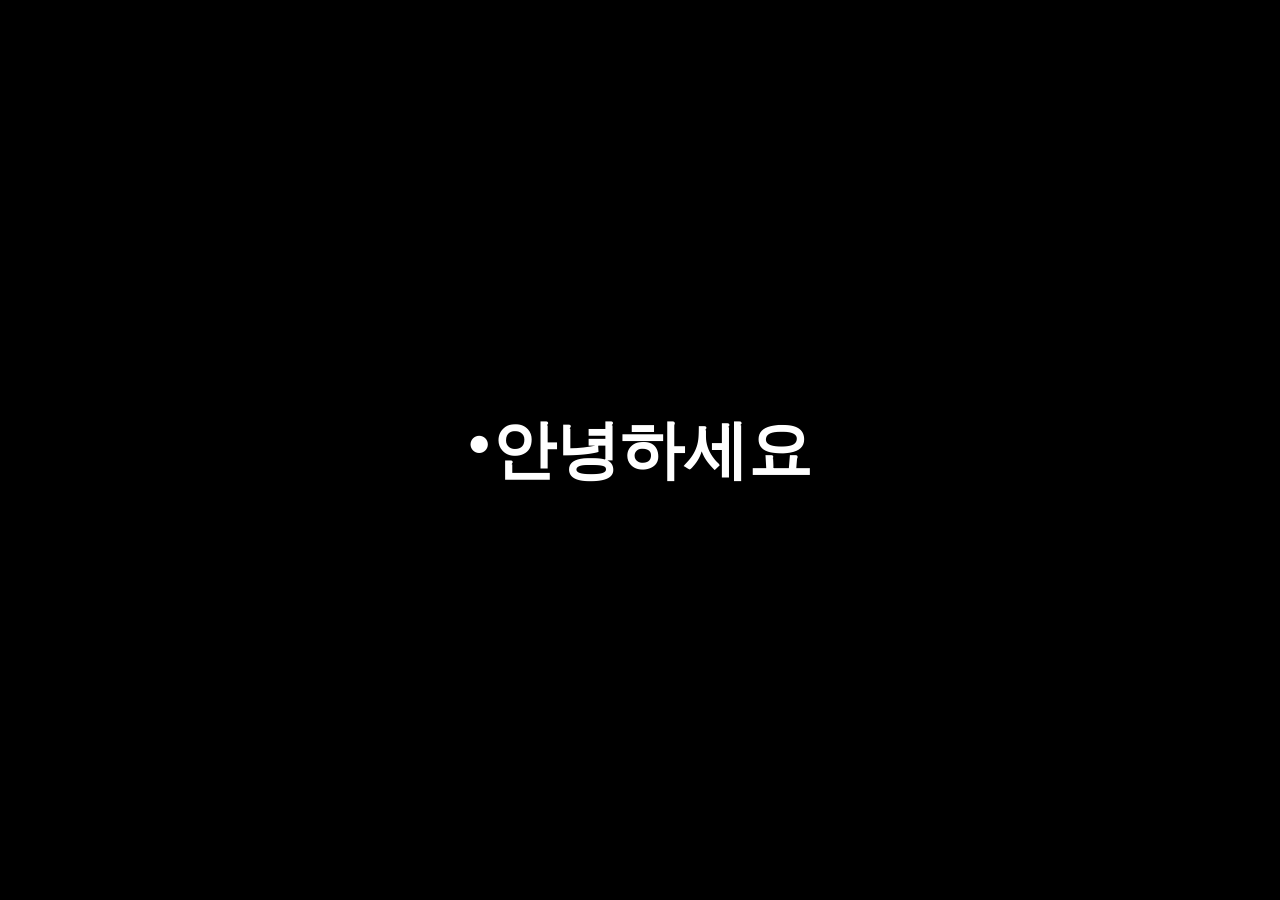
==== commit 8698a15e: "index.html" ====
--- a/index.html
+++ b/index.html
@@ -1,1337 +1,15 @@
-<!DOCTYPE html> 
-<html lang="en"> 
-<head> 
-<meta charset="UTF-8"> 
-<meta name="viewport" content="width=device-width, initial-scale=1.0"> 
-<title>Portfolio - Creative Developer</title> 
-<link href="https://cdnjs.cloudflare.com/ajax/libs/font-awesome/5.15.4/css/all.min.css" rel="stylesheet"> 
-<style> 
-/* Reset and Base Styles */ 
-:root { 
-    --primary-color: #ffffff; 
-    --accent-color: #ffffff; 
-    --text-color: #ffffff; 
-    --background-color: #000000; 
-} 
-* { 
-    margin: 0; 
-    padding: 0; 
-    box-sizing: border-box; 
-    transition: all 0.2s linear; 
-    text-transform: capitalize; 
-} 
-html, body { 
-    margin: 0; 
-    padding: 0; 
-    background-color: var(--background-color); 
-    scroll-behavior: smooth; 
-    font-family: 'Arial', sans-serif; 
-    height: auto;
-    /* overflow-x: hidden; */
-    /* overflow-y: auto; */
-    /* overflow-y: scroll; */
-} 
-body { 
-    /* overflow-x: hidden;  */
-    display: flex; 
-    min-height: 100vh;
-    flex-direction: column; 
-    margin: 0;
-    
-} 
-
-html { 
-    font-size: 62.5%; 
-    scroll-snap-type: y mandatory; 
-} 
-/* Sections */ 
-section { 
-    height: 100vh; 
-    scroll-snap-align: start; 
-    scroll-snap-stop: always; 
-    display: flex; 
-    justify-content: center; 
-    align-items: center; 
-    position: relative; 
-    /* overflow: hidden;  */
-} 
-/* Navigation */ 
-.header { 
-    position: fixed; 
-    top: 0; 
-    left: 0; 
-    width: 100%; 
-    z-index: 1000; 
-    background-color: rgba(0,0,0,0.7); 
-} 
-.navbar { 
-    display: flex; 
-    justify-content: space-between; 
-    align-items: center; 
-    padding: 1rem 5rem; 
-} 
-.logo img { 
-    height: 6rem; 
-    transition: transform 0.3s; 
-} 
-.logo img:hover { 
-    transform: scale(1.1); 
-} 
-.nav-links { 
-    display: flex; 
-    list-style: none; 
-} 
-.nav-links li { 
-    margin: 0 1.5rem; 
-} 
-.nav-links a { 
-    color: var(--text-color); 
-    text-decoration: none; 
-    font-size: 1.8rem; 
-    font-family: serif; 
-    transition: color 0.3s; 
-} 
-.nav-links a:hover { 
-    color: var(--accent-color); 
-} 
-/* Home Section */ 
-.home-section { 
-    background: url('on.png') no-repeat center center; 
-    background-size: cover; 
-    position: relative; 
-} 
-.scroll-indicator { 
-    position: absolute; 
-    bottom: 3rem; 
-    left: 50%; 
-    transform: translateX(-50%); 
-    font-size: 3rem; 
-    color: white; 
-    cursor: pointer; 
-    animation: bounce 2s infinite; 
-} 
-@keyframes bounce { 
-    0%, 20%, 50%, 80%, 100% { transform: translateY(0); } 
-    40% { transform: translateY(-10px); } 
-    60% { transform: translateY(-5px); } 
-} 
-
-/*about me section*/
-.aboutme {
-  background-color: #0a0a0a;
-  color: white;
-  padding: 6rem 3rem;
-  display: flex;
-  flex-direction: column;
-  justify-content: flex-start;
-  align-items: flex-start;
-  min-height: 100vh;
-  font-family: Arial, Helvetica, sans-serif;
-}
-
-.section-heading {
-  font-size: 6rem;
-  font-weight: bold;
-  margin-bottom: 1rem;
-  margin-top: 2.5rem;
-  position: relative;
-}
-
-.section-heading::after {
-  content: "";
-  display: block;
-  width: 4rem;
-  height: 4px;
-  background: linear-gradient(to right, #f81ce5, #7928ca);
-  margin-top: 0.5rem;
-}
-
-.about-text {
-  font-size: 2.5rem;
-  line-height: 1.8;
-  /* max-width: 800px; */
-}
-
-.tech-section { 
-    display: flex; 
-    flex-direction: column; 
-    justify-content: flex-start; 
-    align-items: center; 
-    padding-top: 80px; 
-    background-color: var(--background-color); 
-} 
-.tech-title { 
-    color: var(--text-color); 
-    font-size: 4.8rem; 
-    font-family: serif; 
-    margin-bottom: 1.6rem; 
-    opacity: 0; 
-    transition: opacity 1s ease; 
-} 
-
-.tech-title::after {
-  content: "";
-  display: block;
-  width: 4rem;
-  height: 4px;
-  background: linear-gradient(to right, #f81ce5, #7928ca);
-  margin-top: 0.5rem;
-}
-.tech-subtitle { 
-    color: #ccc; 
-    font-size: 2rem; 
-    font-family: serif; 
-    margin-bottom: 4.8rem; 
-    opacity: 0; 
-    transition: opacity 1s ease; 
-    transition-delay: 0.3s; 
-} 
-.show { 
-    opacity: 1; 
-} 
-.icons-container { 
-    position: relative; 
-    height: 40rem; 
-    width: 100%; 
-    margin-top: 6rem; 
-} 
-.tech-icon { 
-    position: absolute; 
-    width: 8.4rem; 
-    height: 8.4rem; 
-    border-radius: 50%; 
-    display: flex; 
-    align-items: center; 
-    justify-content: center; 
-    transform: scale(0); 
-    opacity: 0; 
-} 
-.tech-icon img { 
-    width: 100%; 
-    height: 100%; 
-    border-radius: 50%; 
-    object-fit: cover; 
-} 
-@keyframes popIn { 
-    0% { transform: scale(0); opacity: 0; } 
-    60% { transform: scale(1.2); opacity: 0.8; } 
-    100% { transform: scale(1); opacity: 1; } 
-} 
-.pop { 
-    animation: popIn 0.5s forwards; 
-} 
-.spinning-logo-container { 
-    position: fixed; 
-    top: 50%; 
-    right: 20px; 
-    transform: translateY(-50%); 
-    z-index: 1000; 
-    display:flex; 
-    align-items: center; 
-    gap: 20px; 
-} 
-.spinning-logo { 
-    width: 60px; 
-    height: 60px; 
-    background-color: #3B82F6; 
-    border-radius: 50%; 
-    display: flex; 
-    justify-content: center; 
-    align-items: center; 
-    cursor: pointer; 
-    transition: transform 0.3s ease; 
-    animation: spin 10s linear infinite; 
-} 
-.spinning-logo:hover { 
-    transform: scale(1.1); 
-} 
-.dropdown-menu { 
-    position: absolute; 
-    right: 120%; 
-    background-color: white; 
-    border: 1px solid #E5E7EB; 
-    border-radius: 8px; 
-    box-shadow: 0 4px 6px rgba(0,0,0,0.1); 
-    width: 250px; 
-    padding: 10px; 
-    opacity: 0; 
-    visibility: hidden; 
-    transition: opacity 0.3s ease, visibility 0.3s; 
-} 
-.spinning-logo-container:hover .dropdown-menu { 
-    display: block; 
-    opacity: 1; 
-    visibility: visible; 
-} 
-.dropdown-menu button { 
-    display: block; 
-    width: 100%; 
-    padding: 15px 20px; 
-    margin: 5px 0; 
-    border: none; 
-    border-radius: 5px; 
-    background-color: #f8f9fa; 
-    color: #333; 
-    font-size: 16px; 
-    cursor: pointer; 
-    transition: background-color 0.3s ease; 
-} 
-.dropdown-menu button:hover { 
-    background-color: #e9ecef; 
-} 
-@keyframes spin { 
-    from { rotate: 0deg; } 
-    to { rotate: 360deg; } 
-} 
-.spinning-logo { 
-    animation: spin 10s linear infinite; 
-} 
-.spinning-logo:hover { 
-    transform: scale(1.1); 
-}
-
-/* New styles for additional sections */
-.skills-section,
-.projects-section,
-.certifications-section{
-    display: flex;
-    flex-direction: column;
-    justify-content: flex-start;
-    align-items: center;
-    padding-top: 80px;
-    background-color: var(--background-color);
-    margin-top: auto;
-    margin-bottom: auto;
-}
-
-.experience-section {
-    display: flex;
-    flex-direction: column;
-    align-items: center;
-    padding-top: 120px;
-    padding-bottom: 120px; /* Increased bottom padding */
-    background-color: var(--background-color);
-    width: 100%;
-    min-height: auto; 
-    overflow: visible;
-    min-height: 180vh;
-}
-
-.competitions-section {
-    display: flex;
-    flex-direction: column;
-    justify-content: flex-start;
-    align-items: center;
-    padding: 5rem 2rem; /* Add side padding for responsiveness */
-    background-color: var(--background-color);
-    padding-top: 90px;
-    width: 100%;
-    min-height: 120vh; /* Ensure full screen height */
-    box-sizing: border-box;
-}
-
-.section-content {
-    width: 100%;
-    max-width: 1200px;
-    display: flex;
-    flex-direction: column;
-    color: var(--text-color);
-}
-
-.skills-container {
-    display: flex;
-    justify-content: center;
-    align-items: center;
-    padding: 2rem;
-}
-
-.skills-grid {
-    display: grid;
-    grid-template-columns: repeat(4, minmax(220px, 1fr));
-    gap: 3rem;
-    /* margin-top: 2rem; */
-    margin: 2rem auto; /* auto centers it horizontally */
-    max-width: 1200px;
-    width: 100%;
-}
-
-.skill-category {
-    background: rgba(255, 255, 255, 0.05);
-    border-radius: 1rem;
-    padding: 3rem;
-    transition: transform 0.3s;
-}
-
-.skill-category:hover {
-    transform: translateY(-5px);
-    box-shadow: 0 10px 20px rgba(204, 7, 178, 0.2);
-}
-
-.skill-category h3 {
-    font-size: 2.2rem;
-    margin-bottom: 1.5rem;
-    border-bottom: 1px solid rgba(255,255,255,0.1);
-    padding-bottom: 1rem;
-}
-
-.skill-list {
-    list-style: none;
-}
-
-.skill-list li {
-    font-size: 2rem;
-    margin: 1rem 0;
-    display: flex;
-    align-items: center;
-}
-
-.skill-list li i {
-    /* margin-right: 1rem; */
-    color: var(--accent-color);
-}
-
-.project-grid {
-    display: grid;
-    grid-template-columns: repeat(3, 1fr);
-    gap: 3rem;
-    margin-top: 0.5rem;
-    margin-bottom: 5rem;
-}
-
-.project-card {
-    background: rgba(255, 255, 255, 0.05);
-    border-radius: 1rem;
-    overflow: hidden;
-    transition: transform 0.3s;
-    height: 40rem;
-    display: flex;
-    flex-direction: column;
-}
-
-.project-card:hover {
-    transform: scale(1.03);
-    box-shadow: 0 0 25px rgba(255, 0, 0, 0.2);
-    transition: transform 0.8s ease, box-shadow 0.8s ease;
-}
-
-.project-image {
-    height: 20rem;
-    overflow: hidden;
-}
-
-.project-image img {
-    width: 100%;
-    height: 100%;
-    object-fit: cover;
-    transition: transform 0.5s;
-}
-
-.project-card:hover .project-image img {
-    transform: scale(1.1);
-}
-
-.project-info {
-    padding: 2rem;
-    flex-grow: 1;
-    display: flex;
-    flex-direction: column;
-}
-
-.project-title {
-    font-size: 2.4rem;
-    margin-bottom: 1rem;
-}
-
-.project-description {
-    font-size: 1.6rem;
-    color: #aaa;
-    margin-bottom: 1.5rem;
-    flex-grow: 1;
-}
-
-.project-tech {
-    display: flex;
-    flex-wrap: wrap;
-    gap: 0.8rem;
-}
-
-.tech-tag {
-    background: rgba(255, 255, 255, 0.1);
-    border-radius: 2rem;
-    padding: 0.5rem 1.2rem;
-    font-size: 1.4rem;
-}
-
-.project-links {
-    margin-top: 1.5rem;
-    display: flex;
-    gap: 1.5rem;
-}
-
-.project-links a {
-    color: var(--accent-color);
-    font-size: 1.6rem;
-    text-decoration: none;
-    display: flex;
-    align-items: center;
-}
-
-.project-links a i {
-    margin-right: 0.5rem;
-}
-
-.cert-grid {
-    display: grid;
-    grid-template-columns: repeat(2, 1fr);
-    gap: 3rem;
-    margin-top: 3rem;
-}
-
-.cert-card {
-    background: rgba(255, 255, 255, 0.05);
-    border-radius: 1rem;
-    padding: 2.5rem;
-    transition: transform 0.3s;
-    display: flex;
-    flex-direction: column;
-}
-
-.cert-card:hover {
-    transform: translateY(-5px);
-    box-shadow: 0 10px 20px rgba(0, 0, 0, 0.2);
-}
-
-.cert-title {
-    font-size: 2.2rem;
-    margin-bottom: 1rem;
-}
-
-.cert-issuer {
-    font-size: 1.8rem;
-    color: #aaa;
-    margin-bottom: 1.5rem;
-    display: flex;
-    align-items: center;
-}
-
-.cert-issuer i {
-    margin-right: 1rem;
-}
-
-.cert-date {
-    font-size: 1.6rem;
-    color: #888;
-    margin-bottom: 1.5rem;
-}
-
-.cert-link {
-    margin-top: auto;
-}
-
-.cert-link a {
-    color: var(--accent-color);
-    font-size: 1.6rem;
-    text-decoration: none;
-    display: flex;
-    align-items: center;
-}
-
-.cert-link a i {
-    margin-right: 0.5rem;
-}
-
-.timeline {
-    position: relative;
-    max-width: 1200px;
-    margin: 4rem auto 0;
-    margin-top: 1rem;
-}
-
-.timeline::after {
-    content: '';
-    position: absolute;
-    width: 0.6rem;
-    background-color: rgba(255, 255, 255, 0.1);
-    top: 0;
-    bottom: 0;
-    left: 50%;
-    margin-left: -0.3rem;
-}
-
-.timeline-item {
-    padding: 1rem 4rem;
-    position: relative;
-    width: 50%;
-    opacity: 0;
-    transform: translateX(-30px);
-    transition: all 0.5s ease;
-    margin-bottom: 1rem;
-    margin-top: 1rem;
-}
-
-.timeline-item.show-timeline {
-    opacity: 1;
-    transform: translateX(0);
-}
-
-.timeline-item::after {
-    content: '';
-    position: absolute;
-    width: 2.5rem;
-    height: 2.5rem;
-    background-color: var(--accent-color);
-    border-radius: 50%;
-    top: 2rem;
-    bottom: auto;
-    z-index: 1;
-}
-
-.timeline-item.left {
-    left: 0;
-    transform: translateX(0);
-}
-
-.timeline-item.right {
-    left: 50%;
-    transform: translateX(0);
-}
-
-.timeline-item.left::after {
-    right: -1.25rem;
-}
-
-.timeline-item.right::after {
-    left: -1.25rem;
-}
-
-.timeline-content {
-    padding: 2rem;
-    background-color: rgba(255, 255, 255, 0.05);
-    border-radius: 1rem;
-    position: relative;
-}
-
-.timeline-date {
-    font-size: 1.6rem;
-    color: #888;
-    margin-bottom: 1rem;
-}
-
-.timeline-title {
-    font-size: 2.2rem;
-    margin-bottom: 0.8rem;
-}
-
-.timeline-company {
-    font-size: 1.8rem;
-    color: #aaa;
-    margin-bottom: 1.5rem;
-}
-
-.timeline-description {
-    font-size: 1.6rem;
-    margin-bottom: 1rem;
-}
-
-.hackathon-grid {
-    display: grid;
-    grid-template-columns: repeat(2, 1fr);
-    gap: 2rem;
-    margin-top: 2rem;
-}
-
-.hackathon-card {
-    background: rgba(255, 255, 255, 0.05);
-    border-radius: 1rem;
-    padding: 0.8rem;
-    transition: transform 0.3s;
-}
-
-.hackathon-card:hover {
-    transform: translateY(-5px);
-    box-shadow: 0 10px 20px rgba(0, 0, 0, 0.2);
-}
-
-.hackathon-title {
-    font-size: 2rem;
-    margin-bottom: 1rem;
-}
-
-.hackathon-position {
-    font-size: 1.5rem;
-    color: #9b28d0;
-    margin-bottom: 1.5rem;
-}
-
-.hackathon-organizer {
-    font-size: 1.5rem;
-    color: #aaa;
-    margin-bottom: 1rem;
-}
-
-.hackathon-date {
-    font-size: 1.5rem;
-    color: #888;
-    margin-bottom: 1.5rem;
-}
-
-.hackathon-description {
-    font-size: 1.5rem;
-    margin-bottom: 1.5rem;
-}
-
-.hackathon-tech {
-    display: flex;
-    flex-wrap: wrap;
-    gap: 0.8rem;
-    margin-bottom: 1.5rem;
-}
-
-.competitive-stats {
-    background: rgba(255, 255, 255, 0.05);
-    border-radius: 1rem;
-    padding: 0.8rem;
-    margin-top: 0rem;
-    display: grid;
-    grid-template-columns: repeat(3, 1fr);
-    gap: 2rem;
-}
-
-.platform-card {
-    padding: 1rem;
-    border-radius: 0.8rem;
-    background: rgba(255, 255, 255, 0.05);
-    text-align: center;
-}
-
-.platform-name {
-    font-size: 2rem;
-    margin-bottom: 1rem;
-}
-
-.platform-rating {
-    font-size: 3rem;
-    font-weight: bold;
-    margin-bottom: 1rem;
-}
-
-.platform-rank {
-    font-size: 1.8rem;
-    color: #aaa;
-    margin-bottom: 1rem;
-}
-
-.platform-solved {
-    font-size: 1.6rem;
-}
-
-.fade-in {
-    opacity: 0;
-    transform: translateY(20px);
-    transition: opacity 1s ease, transform 1s ease;
-}
-
-.fade-in.show {
-    opacity: 1;
-    transform: translateY(0);
-}
-
-.section-header {
-    text-align: center;
-    margin-bottom: 4rem;
-}
-
-.section-content {
-    width: 100%;
-    max-width: 900px;
-    padding-bottom: 80px; /* Optional: add spacing at the bottom */
-}
-/* Progress bar for skills */
-.skill-progress {
-    width: 100%;
-    height: 0.8rem;
-    background-color: rgba(255, 255, 255, 0.1);
-    border-radius: 0.4rem;
-    margin-top: 0.5rem;
-    overflow: hidden;
-}
-
-.progress-bar {
-    height: 100%;
-    background-color: var(--accent-color);
-    border-radius: 0.4rem;
-    transition: width 1.5s ease-in-out;
-}
-
-
-</style> 
-</head> 
-<body> 
-<header class="header fixed-top"> 
-<nav class="navbar"> 
-    <div class="logo"> 
-        <a href="#home"> 
-            <img src="space.png" alt="Logo"> 
-        </a> 
-    </div> 
-    <ul class="nav-links"> 
-        <li><a href="#home">Home</a></li> 
-        <li><a href="#aboutme">About me</a></li> 
-        <li><a href="work.html">Mini Projects</a></li>
-        <li><a href="dive.html">Resume</a></li>
-        <li><a href="contact.html">Contact</a></li> 
-    </ul> 
-</nav> 
-</header> 
-<section id="home" class="home-section" style="background: url('final\ intro.png') no-repeat center center; background-size: cover;">
-    <div class="scroll-indicator" onclick="scrollToNextSection()"> 
-        <i class="fas fa-chevron-down"></i> 
-    </div>
-</section> 
-<section id="aboutme" class="aboutme"> 
-    <div class="content">
-        <h2 class="section-heading">About Me?</h2>
-        <p class="about-text">
-          I am a Full Stack Web Developer with a passion for building innovative solutions that solve real-world problems. With expertise in multiple programming languages and frameworks, I enjoy tackling complex challenges and creating elegant, efficient code.
-          <br><br>
-          My background includes a degree in Computer Science Engineering and experience in various domains including web development, artificial intelligence, machine learning, cyber security and cloud infrastructure. I'm constantly exploring new technologies and methodologies to enhance my skills and deliver cutting-edge solutions.
-          <br><br>
-          When I'm not coding, you'll find me contributing to open-source projects, mentoring junior developers, or exploring new technologies. I believe in the power of technology to transform lives and businesses.
-        </p>
-</div> 
-</section> 
-<section id="work" class="tech-section"> 
-<h1 class="tech-title">Techs & Tools</h1> 
-<p class="tech-subtitle">I've been recently working with</p> 
-<div class="icons-container" id="iconsContainer"></div> 
-</section> 
-
-<!-- Skills Section -->
-<section id="skills" class="skills-section">
-    <div class="section-header">
-        <h1 class="tech-title fade-in">Skills & Technologies</h1>
-        <p class="tech-subtitle fade-in">My technical expertise</p>
-    </div>
-    <div class="section-content">
-        <div class="skills-grid">
-            <div class="skill-category fade-in">
-                <h3>Frontend Development</h3>
-                <ul class="skill-list">
-                    <li><i class="fab fa-html5"></i> HTML5
-                        <div class="skill-progress">
-                            <div class="progress-bar" style="width: 0%;"></div>
-                        </div>
-                    </li>
-                    <li><i class="fab fa-css3-alt"></i> CSS3
-                        <div class="skill-progress">
-                            <div class="progress-bar" style="width: 0%;"></div>
-                        </div>
-                    </li>
-                    <li><i class="fab fa-js-square"></i> JavaScript
-                        <div class="skill-progress">
-                            <div class="progress-bar" style="width: 0%;"></div>
-                        </div>
-                    </li>
-                    <li><i class="fab fa-react"></i> React.js
-                        <div class="skill-progress">
-                            <div class="progress-bar" style="width: 0%;"></div>
-                        </div>
-                    </li>
-                    <li><i class="fab fa-bootstrap"></i> Bootstrap
-                        <div class="skill-progress">
-                            <div class="progress-bar" style="width: 0%;"></div>
-                        </div>
-                    </li>
-                </ul>
-            </div>
-            <div class="skill-category fade-in">
-                <h3>Backend Development</h3>
-                <ul class="skill-list">
-                    <li><i class="fab fa-node-js"></i> Node.js
-                        <div class="skill-progress">
-                            <div class="progress-bar" style="width: 0%;"></div>
-                        </div>
-                    </li>
-                    <li><i class="fab fa-python"></i> Python
-                        <div class="skill-progress">
-                            <div class="progress-bar" style="width: 0%;"></div>
-                        </div>
-                    </li>
-                    <li><i class="fas fa-server"></i> Express.js
-                        <div class="skill-progress">
-                            <div class="progress-bar" style="width: 0%;"></div>
-                        </div>
-                    </li>
-                    <li><i class="fas fa-database"></i> MongoDB
-                        <div class="skill-progress">
-                            <div class="progress-bar" style="width: 0%;"></div>
-                        </div>
-                    </li>
-                    <li><i class="fas fa-database"></i> MySQL
-                        <div class="skill-progress">
-                            <div class="progress-bar" style="width: 0%;"></div>
-                        </div>
-                    </li>
-                </ul>
-            </div>
-            <div class="skill-category fade-in">
-                <h3>Cyber Security</h3>
-                <ul class="skill-list">
-                    <li><i class="fas fa-shield-alt"></i> Network Security
-                        <div class="skill-progress">
-                            <div class="progress-bar" style="width: 0%;"></div>
-                        </div>
-                    </li>
-                    <li><i class="fas fa-bug"></i> Penetration Testing
-                        <div class="skill-progress">
-                            <div class="progress-bar" style="width: 0%;"></div>
-                        </div>
-                    </li>
-                    <li><i class="fas fa-lock"></i> Cryptography
-                        <div class="skill-progress">
-                            <div class="progress-bar" style="width: 0%;"></div>
-                        </div>
-                    </li>
-                    <li><i class="fas fa-user-secret"></i> Ethical Hacking
-                        <div class="skill-progress">
-                            <div class="progress-bar" style="width: 0%;"></div>
-                        </div>
-                    </li>
-                    <li><i class="fas fa-fire-alt"></i> Firewall Config
-                        <div class="skill-progress">
-                            <div class="progress-bar" style="width: 0%;"></div>
-                        </div>
-                    </li>
-                </ul>
-            </div>
-            <div class="skill-category fade-in">
-                <h3>Other Skills</h3>
-                <ul class="skill-list">
-                    <li><i class="fas fa-code-branch"></i> Git & GitHub
-                        <div class="skill-progress">
-                            <div class="progress-bar" style="width: 0%;"></div>
-                        </div>
-                    </li>
-                    <li><i class="fas fa-cloud"></i> AWS Basics
-                        <div class="skill-progress">
-                            <div class="progress-bar" style="width: 0%;"></div>
-                        </div>
-                    </li>
-                    <li><i class="fas fa-desktop"></i> UI/UX Design
-                        <div class="skill-progress">
-                            <div class="progress-bar" style="width: 0%;"></div>
-                        </div>
-                    </li>
-                    <li><i class="fas fa-terminal"></i> Shell Scripting
-                        <div class="skill-progress">
-                            <div class="progress-bar" style="width: 0%;"></div>
-                        </div>
-                    </li>
-                    <li><i class="fas fa-pen-fancy"></i> Technical Writing
-                        <div class="skill-progress">
-                            <div class="progress-bar" style="width: 0%;"></div>
-                        </div>
-                    </li>
-                </ul>
-            </div>
-        </div>
-    </div>
-</section>
-
-<!-- Projects Section -->
-<section id="projects" class="projects-section">
-    <div class="section-header">
-        <h1 class="tech-title fade-in"> Featured Projects</h1>
-        <p class="tech-subtitle fade-in">Some of the recent starred projects</p>
-    </div>
-    <div class="section-content">
-        <div class="project-grid">
-            <div class="project-card fade-in">
-                <div class="project-image">
-                    <img src="/logo/product.jpeg" alt="SecureNet Project">
-                </div>
-                <div class="project-info">
-                    <h3 class="project-title">Vendor's App</h3>
-                    <p class="project-description">A real time product management web app for vendors to track their sale, stocks, etc.</p>
-                    <div class="project-tech">
-                        <span class="tech-tag">PostgreSQL</span>
-                        <span class="tech-tag">ReactJS</span>
-                        <span class="tech-tag">ExpressJS</span>
-                    </div>
-                    <div class="project-links">
-                        <a href="https://github.com/tanishqa107/product-management-app"><i class="fab fa-github"></i> GitHub</a>
-                        <a href="https://product-management-app-six.vercel.app/"><i class="fas fa-external-link-alt"></i> Live</a>
-                    </div>
-                </div>
-            </div>
-            <div class="project-card fade-in">
-                <div class="project-image">
-                    <img src="/logo/grocery.jpeg" alt="DevConnect Project">
-                </div>
-                <div class="project-info">
-                    <h3 class="project-title">Grocery Shop</h3>
-                    <p class="project-description">A recipe planner app to help you track your groceries and organize them according to the innovative dishes.</p>
-                    <div class="project-tech">
-                        <span class="tech-tag">ReactJS</span>
-                        <span class="tech-tag">OpenAI APIs</span>
-                        <span class="tech-tag">ExpressJS</span>
-                    </div>
-                    <div class="project-links">
-                        <a href="https://github.com/tanishqa107/grocery-shop"><i class="fab fa-github"></i> GitHub</a>
-                        <a href="https://grocery-shop-two-kappa.vercel.app/"><i class="fas fa-external-link-alt"></i> Live</a>
-                    </div>
-                </div>
-            </div>
-            <div class="project-card fade-in">
-                <div class="project-image">
-                    <img src="/logo/photo.jpeg" alt="CryptoTracker Project">
-                </div>
-                <div class="project-info">
-                    <h3 class="project-title">90s Photo Booth</h3>
-                    <p class="project-description">Real-time 90s photo vintage booth to capture and secure all your memories and presence.</p>
-                    <div class="project-tech">
-                        <span class="tech-tag">HTML</span>
-                        <span class="tech-tag">Tailwind CSS</span>
-                        <span class="tech-tag">JavaScript</span>
-                    </div>
-                    <div class="project-links">
-                        <a href="https://github.com/tanishqa107/Photo-Booth"><i class="fab fa-github"></i> GitHub</a>
-                        <a href="https://photo-booth-rho.vercel.app/"><i class="fas fa-external-link-alt"></i> Live</a>
-                    </div>
-                </div>
-            </div>
-        </div>
-    </div>
-</section>
-
-<!-- Experience Section -->
-<section id="experience" class="experience-section">
-    <div class="section-header">
-        <h1 class="tech-title fade-in">Experience</h1>
-        <p class="tech-subtitle fade-in">Professional journey & internships</p>
-    </div>
-    <div class="section-content">
-        <div class="timeline">
-            <div class="timeline-item left">
-                <div class="timeline-content">
-                    <h3 class="timeline-date">January 2024 - Present</h3>
-                    <h2 class="timeline-title">Open Source Contributor</h2>
-                    <h3 class="timeline-company">Open Source platforms</h3>
-                    <p class="timeline-description">Actively contributing to open-source projects on GitHub, collaborating with global developer communities to improve code quality and build impactful solutions</p>
-                </div>
-            </div>
-            <div class="timeline-item right">
-                <div class="timeline-content">
-                    <h3 class="timeline-date">January 2025 - March 2025</h3>
-                    <h2 class="timeline-title">Full Stack Web Developer</h2>
-                    <h3 class="timeline-company">HFSS- IIT Kanpur</h3>
-                    <p class="timeline-description">Developing scalable web applications using MERN stack. Leading a team of 3 developers for client projects. Implementing security best practices and optimizing application performance.</p>
-                </div>
-            </div>
-            <div class="timeline-item left">
-                <div class="timeline-content">
-                    <h3 class="timeline-date">July 2024 - NOvember 2024</h3>
-                    <h2 class="timeline-title">Web Developer Intern</h2>
-                    <h3 class="timeline-company">Labdox</h3>
-                    <p class="timeline-description">Developed responsive user interfaces using React.js. Collaborated with UX designers to implement design systems. Optimized web performance and accessibility compliance.</p>
-                </div>
-            </div>
-        </div>
-    </div>
-</section>
-
-<!-- Certifications Section -->
-<section id="certifications" class="certifications-section">
-    <div class="section-header">
-        <h1 class="tech-title fade-in">Certifications & Courses</h1>
-        <p class="tech-subtitle fade-in">Professional development & learning</p>
-    </div>
-    <div class="section-content">
-        <div class="cert-grid">
-            <div class="cert-card fade-in">
-                <h3 class="cert-title">Frontend Development Engineer</h3>
-                <p class="cert-issuer"><i class="fas fa-graduation-cap"></i>HackerRank</p>
-                <p class="cert-date">March 2025</p>
-                <div class="cert-link">
-                    <a href="logo/hackerrank.pdf"><i class="fas fa-external-link-alt"></i> View Certificate</a>
-                </div>
-            </div>
-            <div class="cert-card fade-in">
-                <h3 class="cert-title">Software Technology Job Simulation</h3>
-                <p class="cert-issuer"><i class="fas fa-graduation-cap"></i>CITI</p>
-                <p class="cert-date">January 2025</p>
-                <div class="cert-link">
-                    <a href="logo/software.pdf"><i class="fas fa-external-link-alt"></i> View Certificate</a>
-                </div>
-            </div>
-            <div class="cert-card fade-in">
-                <h3 class="cert-title">CompTIA Linux+ XKO-005</h3>
-                <p class="cert-issuer"><i class="fas fa-graduation-cap"></i>CybrAry</p>
-                <p class="cert-date">April 2024</p>
-                <div class="cert-link">
-                    <a href="logo/sysadmin.pdf"><i class="fas fa-external-link-alt"></i> View Certificate</a>
-                </div>
-            </div>
-            <div class="cert-card fade-in">
-                <h3 class="cert-title">Generative AI with LLM</h3>
-                <p class="cert-issuer"><i class="fas fa-graduation-cap"></i>Deep Learning</p>
-                <p class="cert-date">April 2024</p>
-                <div class="cert-link">
-                    <a href="logo/8.pdf"><i class="fas fa-external-link-alt"></i> View Certificate</a>
-                </div>
-            </div>
-        </div>
-    </div>
-</section>
-
-<!-- Competitions Section -->
-<section id="competitions" class="competitions-section">
-    <div class="section-header">
-        <h1 class="tech-title fade-in">Competitive Programming & Hackathons</h1>
-        <p class="tech-subtitle fade-in">Coding challenges & team competitions</p>
-    </div>
-    <div class="section-content">
-        <div class="competitive-stats fade-in">
-            <div class="platform-card">
-                <h3 class="platform-name">LeetCode</h3>
-                <p class="platform-rating">320,100</p>
-                <p class="platform-rank">Intermediate</p>
-                <p class="platform-solved">250+ Problems</p>
-            </div>
-            <div class="platform-card">
-                <h3 class="platform-name">CodeForces</h3>
-                <p class="platform-rating">176254</p>
-                <p class="platform-rank">Beginner</p>
-                <p class="platform-solved">100+ Problems</p>
-            </div>
-            <div class="platform-card">
-                <h3 class="platform-name">HackerRank</h3>
-                <p class="platform-rating">3★</p>
-                <p class="platform-rank">Silver Badge</p>
-                <p class="platform-solved">200+ Problems</p>
-            </div>
-        </div>
-        
-        <div class="hackathon-grid">
-            <div class="hackathon-card fade-in">
-                <h3 class="hackathon-title">Code Storm 2024</h3>
-                <p class="hackathon-position">2nd Place</p>
-                <p class="hackathon-organizer">Inter University Hackathon</p>
-                <p class="hackathon-date">December 2024</p>
-                <p class="hackathon-description">Built an AI-powered accessibility tool</p>
-                <div class="hackathon-tech">
-                    <span class="tech-tag">MERN</span>
-                    <span class="tech-tag">TensorFlow</span>
-                    <span class="tech-tag">React Native</span>
-                </div>
-            </div>
-            <div class="hackathon-card fade-in">
-                <h3 class="hackathon-title">Cyber Cypher Hackathon</h3>
-                <p class="hackathon-position">Last Round</p>
-                <p class="hackathon-organizer">NMIMS Mumbai</p>
-                <p class="hackathon-date">March 2025</p>
-                <p class="hackathon-description">Developed a threat detection system</p>
-                <div class="hackathon-tech">
-                    <span class="tech-tag">Python</span>
-                    <span class="tech-tag">Kubernetes</span>
-                    <span class="tech-tag">NLP</span>
-                </div>
-            </div>
-            <!-- <div style="height: 10px;"></div> -->
-        </div>
-    </div>
-</section>
-
-<div class="spinning-logo-container"> 
-<div class="spinning-logo"> 
-    <svg xmlns="http://www.w3.org/2000/svg" viewBox="0 0 24 24" fill="none" stroke="currentColor" stroke-width="2" stroke-linecap="round" stroke-linejoin="round"> 
-        <circle cx="12" cy="12" r="10"></circle> 
-        <line x1="2" y1="12" x2="22" y2="12"></line> 
-        <path d="M12 2a15.3 15.3 0 0 1 4 10 15.3 15.3 0 0 1-4 10 15.3 15.3 0 0 1-4-10 15.3 15.3 0 0 1 4-10z"></path> 
-    </svg> 
-</div> 
-<div class="dropdown-menu"> 
-    <button onclick="window.location.href='work.html'">Works</button> 
-    <button onclick="window.location.href='write.html'">Writings</button> 
-    <button onclick="window.location.href='dive.html'">Dive In</button> 
-    
-</div> 
-</div> 
-<script> 
-// Smooth Scrolling and Section Navigation 
-let isScrolling = false; 
-let currentSection = 0; 
-const sections = document.querySelectorAll("section"); 
-function scrollToSection(index) { 
-    if (index >= 0 && index < sections.length) { 
-        isScrolling = true; 
-        sections[index].scrollIntoView({ behavior: "smooth" }); 
-        currentSection = index; 
-        // Reset scrolling flag after animation 
-        setTimeout(() => { 
-            isScrolling = false; 
-        }, 2000); 
-    } 
-} 
-// Handle mouse wheel scrolling 
-// document.addEventListener("wheel", function(e) { 
-//     if (isScrolling) return; 
-//     if (e.deltaY > 0 && currentSection < sections.length - 1) { 
-//         scrollToSection(currentSection + 1); 
-//     } else if (e.deltaY < 0 && currentSection > 0) { 
-//         scrollToSection(currentSection - 1); 
-//     } 
-//     e.preventDefault(); 
-// }, { passive: false }); 
-// Handle keyboard navigation 
-// document.addEventListener("keydown", function(e) { 
-//     if (isScrolling) return; 
-//     if ((e.key === "ArrowDown" || e.key === "PageDown") && currentSection < sections.length - 1) { 
-//         scrollToSection(currentSection + 1); 
-//         e.preventDefault(); 
-//     } else if ((e.key === "ArrowUp" || e.key === "PageUp") && currentSection > 0) { 
-//         scrollToSection(currentSection - 1); 
-//         e.preventDefault(); 
-//     } 
-// }); 
-// Update scroll indicator click handler 
-function scrollToNextSection() { 
-    if (!isScrolling && currentSection < sections.length - 1) { 
-        scrollToSection(currentSection + 1); 
-    } 
-} 
-// Add this to handle the initial section on page load 
-document.addEventListener("DOMContentLoaded", function() { 
-    // Set initial section based on scroll position 
-    currentSection = Math.round(window.scrollY / window.innerHeight); 
-    // Update scroll position to snap to nearest section 
-    scrollToSection(currentSection); 
-}); 
-// Laptop Animation Intersection Observer 
-const observerOptions = { 
-    root: null, 
-    rootMargin: '0px', 
-    threshold: 0.3 
-}; 
-const observer = new IntersectionObserver((entries) => { 
-    entries.forEach(entry => { 
-        if (entry.isIntersecting) { 
-            entry.target.classList.add('active'); 
-        } else { 
-            entry.target.classList.remove('active'); 
-        } 
-    }); 
-}, observerOptions); 
-const laptop = document.querySelector('.laptop'); 
-if (laptop) { 
-    observer.observe(laptop); 
-} 
-// Tech icons configuration 
-const techIcons = [ 
-    { name: 'Node.js', imgSrc: './logo/node.png', position: { left: '10%', top: '20%' }, delay: 500 }, 
-    { name: 'Python', imgSrc: './logo/py.jpg', position: { left: '20%', bottom: '30%' }, delay: 800 }, 
-    { name: 'HTML', imgSrc: './logo/html.jpg', position: { left: '30%', top: '25%' }, delay: 1100 }, 
-    { name: 'CSS', imgSrc: './logo/css.png', position: { left: '40%', bottom: '25%' }, delay: 1400 }, 
-    { name: 'GitHub', imgSrc: './logo/hub.png', position: { left: '50%', top: '35%' }, delay: 1700 }, 
-    { name: 'React', imgSrc: './logo/react.png', position: { right: '35%', bottom: '25%' }, delay: 2000 }, 
-    { name: 'Mongo', imgSrc: './logo/mongo.png', position: { right: '30%', top: '25%' }, delay: 2300 }, 
-    { name: 'Express', imgSrc: './logo/ex.png', position: { right: '20%', bottom: '30%' }, delay: 2600 }, 
-    { name: 'JavaScript', imgSrc: './logo/js.png', position: { right: '10%', top: '20%' }, delay: 2900 } 
-]; 
-// Create and animate tech icons 
-const techSection = document.querySelector('.tech-section'); 
-const iconsContainer = document.getElementById('iconsContainer'); 
-const techObserver = new IntersectionObserver((entries) => { 
-    entries.forEach(entry => { 
-        if (entry.isIntersecting) { 
-            // Reset previous icons if any 
-            iconsContainer.innerHTML = ''; 
-            // Show title and subtitle 
-            const techTitle = document.querySelector('.tech-title'); 
-            const techSubtitle = document.querySelector('.tech-subtitle'); 
-            techTitle.classList.remove('show'); 
-            techSubtitle.classList.remove('show'); 
-            // Force reflow to restart animation 
-            void techTitle.offsetWidth; 
-            void techSubtitle.offsetWidth; 
-            techTitle.classList.add('show'); 
-            techSubtitle.classList.add('show'); 
-            // Animate icons 
-            techIcons.forEach(icon => { 
-                const div = document.createElement('div'); 
-                div.className = 'tech-icon'; 
-                const img = document.createElement('img'); 
-                img.src = icon.imgSrc; 
-                img.alt = icon.name; 
-                div.appendChild(img); 
-                // Apply positions 
-                Object.entries(icon.position).forEach(([key, value]) => { 
-                    div.style[key] = value; 
-                }); 
-                iconsContainer.appendChild(div); 
-                // Animate after delay 
-                setTimeout(() => { 
-                    div.classList.add('pop'); 
-                }, icon.delay); 
-            }); 
-        } 
-    }); 
-}, { threshold: 0.3 }); 
-// Observe the tech section 
-if (techSection) { 
-    techObserver.observe(techSection); 
-}
-
-// Animation for fade-in elements
-const fadeObserver = new IntersectionObserver((entries) => {
-    entries.forEach(entry => {
-        if (entry.isIntersecting) {
-            entry.target.classList.add('show');
-        }
-    });
-}, { threshold: 0.2 });
-
-// Observe all fade-in elements
-document.addEventListener('DOMContentLoaded', function() {
-    const fadeElements = document.querySelectorAll('.fade-in');
-    fadeElements.forEach(el => {
-        fadeObserver.observe(el);
-    });
-    
-    // Animate progress bars when skills section is visible
-    const skillsSection = document.querySelector('.skills-section');
-    const progressBars = document.querySelectorAll('.progress-bar');
-    
-    const progressObserver = new IntersectionObserver((entries) => {
-        if (entries[0].isIntersecting) {
-            progressBars.forEach((bar, index) => {
-                const skills = [95, 90, 85, 80, 88, 92, 85, 80, 75, 70, 85, 75, 80, 90, 85, 78, 88, 82, 75, 85];
-                setTimeout(() => {
-                    bar.style.width = `${skills[index % skills.length]}%`;
-                }, 200 * (index + 1));
-            });
-        }
-    }, { threshold: 0.2 });
-    
-    if (skillsSection) {
-        progressObserver.observe(skillsSection);
-    }
-    
-    // Timeline animation
-    const timelineItems = document.querySelectorAll('.timeline-item');
-    
-    const timelineObserver = new IntersectionObserver((entries) => {
-        entries.forEach(entry => {
-            if (entry.isIntersecting) {
-                entry.target.classList.add('show-timeline');
-            }
-        });
-    }, { threshold: 0.2 });
-    
-    timelineItems.forEach(item => {
-        timelineObserver.observe(item);
-    });
-});
-</script> 
-</body> 
-</html>+<!DOCTYPE html>
+<html lang="en">
+<head>
+  <meta charset="UTF-8">
+  <meta name="viewport" content="width=device-width, initial-scale=1.0">
+  <title>Portfolio Intro</title>
+  <link rel="stylesheet" href="styles.css">
+</head>
+<body>
+  <div id="intro">
+    <h1 id="greeting"></h1>
+  </div>
+  <script src="script.js"></script>
+</body>
+</html>
--- a/styles.css
+++ b/styles.css
@@ -0,0 +1,41 @@
+body {
+    margin: 0;
+    padding: 0;
+    height: 100vh;
+    display: flex;
+    justify-content: center;
+    align-items: center;
+    background-color: black;
+    color: white;
+    font-family: Arial, sans-serif;
+  }
+  
+  #intro {
+    text-align: center;
+  }
+  
+  #greeting {
+    font-size: 4rem;
+    font-family: serif;
+    animation: fade 0.2s ease-in-out;
+    position: relative;
+    padding-left: 1.5rem; /* Add space for the bullet */
+  }
+  
+  #greeting::before {
+    content: "•"; /* The bullet point */
+    position: absolute;
+    left: 0; /* Position it to the left of the text */
+    color: white; /* Match the text color */
+    font-size: 4rem; /* Match the text size */
+  }
+  
+  
+  @keyframes fade {
+    0%, 100% {
+      opacity: 0;
+    }
+    50% {
+      opacity: 1;
+    }
+  }
